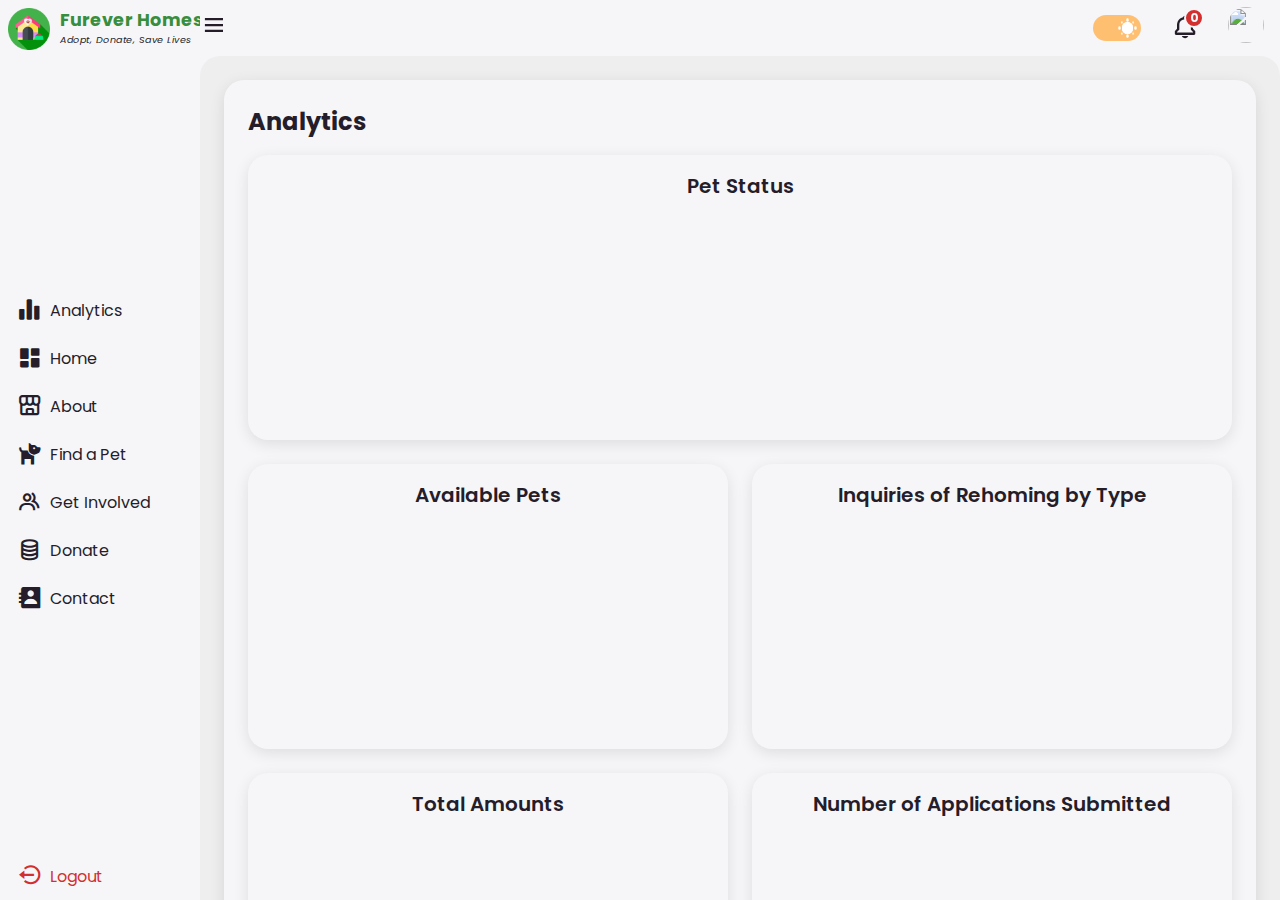
==== admin.html @ 0d68fd31 "more faqs enhncment" ====
<!DOCTYPE html>
<html lang="en">
    <head>
        <meta charset="UTF-8">
        <meta name="viewport" content="width=device-width, initial-scale=1.0">
        <link href='https://unpkg.com/boxicons@2.1.4/css/boxicons.min.css' rel='stylesheet'>
        <link rel="stylesheet" href="assets/css/styles.css">
        <link rel="icon" type="image/x-icon" href="assets/images/animal-shelter.png">
        <script src="https://cdn.jsdelivr.net/npm/chart.js"></script>
        <title>FurHomes - Admin</title>
    </head>
    <body class="light">
        <div class="sidebar">
            <ul class="side-menu">
                <a href="#" class="logo">
                    <div class="logo-image">
                        <img src="assets/images/animal-shelter.png" alt="Furever Homes Logo">
                    </div>
                    <div class="text-logo">
                        <h1>Furever Homes</h1>
                        <p>Adopt, Donate, Save Lives</p>
                    </div>
                </a>
            </ul>
            <ul class="side-menu">
                <li class="active">
                    <a href="#analytics-section">
                        <i class='bx bxs-bar-chart-alt-2'></i>Analytics </a>
                </li>
                <li>
                    <a href="#home-section">
                        <i class='bx bxs-dashboard'></i>Home </a>
                </li>
                <li>
                    <a href="#about-section">
                        <i class='bx bx-store-alt'></i>About </a>
                </li>
                <li>
                    <a href="#adopt-section">
                        <i class='bx bxs-dog'></i>Find a Pet </a>
                </li>
                <li>
                    <a href="#rehome-section">
                        <i class='bx bx-group'></i>Get Involved </a>
                </li>
                <li>
                    <a href="#donate-section">
                        <i class='bx bx-coin-stack'></i>Donate </a>
                </li>
                <li>
                    <a href="#contact-section">
                        <i class='bx bxs-contact'></i>Contact </a>
                </li>
            </ul>
            <ul class="side-menu">
                <li>
                    <a href="php/login.php?logout=true" class="logout">
                        <i class='bx bx-log-out-circle'></i> Logout </a>
                </li>
            </ul>
        </div>
        <div class="content">
            <nav>
                <div>
                    <i class='bx bx-menu'></i>
                </div>
                <div class="nav-r">
                    <div onclick="tdnn()" class="tdnn day">
                        <div class="moon sun"></div>
                    </div>
                    <a href="#" class="notif" id="notif-icon">
                        <i class='bx bx-bell'></i>
                        <span class="count">0</span>
                    </a>
                    <ul id="notif-dropdown" style="display: none;"></ul>
                    <a href="#" class="profile">
                        <img src="assets/images/cat.jpg">
                    </a>
                </div>
            </nav>
            <main>
                <section class="analytics-section" id="analytics-section">
                    <h2 class="section-title">Analytics</h2>
                    <div class="analytics-grid">
                        <div class="analytics-card main-chart">
                            <div class="analytics-box">
                                <h3 class="analytics-title">Pet Status</h3>
                                <canvas id="mainPetsChart"></canvas>
                            </div>
                        </div>
                        <div class="analytics-card">
                            <div class="analytics-box">
                                <h3 class="analytics-title">Available Pets</h3>
                                <canvas id="adoptedPetsChart"></canvas>
                            </div>
                        </div>
                        <div class="analytics-card">
                            <div class="analytics-box">
                                <h3 class="analytics-title">Inquiries of Rehoming by Type</h3>
                                <canvas id="rehomeInquiriesChart"></canvas>
                            </div>
                        </div>
                        <div class="analytics-card">
                            <div class="analytics-box">
                                <h3 class="analytics-title">Total Amounts</h3>
                                <canvas id="donationsChart"></canvas>
                            </div>
                        </div>
                        <div class="analytics-card">
                            <div class="analytics-box">
                                <h3 class="analytics-title">Number of Applications Submitted</h3>
                                <canvas id="donorsSponsorsFostersChart"></canvas>
                            </div>
                        </div>
                    </div>
                </section>
                <section class="home-section" id="home-section">
                    <div class="image-container">
                        <h1>Help care for the animals</h1>
                        <div class="objective">
                            <ul class="obj-section">
                                <li>
                                    <a href="#" class="popover-trigger" data-form="donorsTable">Donate</a>
                                </li>
                                <li>
                                    <a href="#" class="popover-trigger" data-form="sponsorsTable">Sponsor</a>
                                </li>
                                <li>
                                    <a href="#" class="popover-trigger" data-form="fostersTable">Foster</a>
                                </li>
                            </ul>
                        </div>
                        <img src="assets/images/home.png" alt="cat and dogs in photo">
                    </div>
                </section>
                <section class="about-section" id="about-section">
                    <h2 class="section-title">About Us</h2>
                    <p class="about-text">
                        <strong>FurHomes</strong> was founded in 2024 by a passionate group of animal advocates determined to improve the lives of stray and abandoned animals in the Philippines. We are a non-profit, non-government organization that operates independently, relying entirely on the generosity of private donations to fund our operations.
                    </p>
                    <div class="about-content">
                        <div class="about-box">
                            <h3>Vision</h3>
                            <p> Our vision is to create a compassionate society in the Philippines where every cat and dog has a loving and permanent home. </p>
                            <br>
                            <h3>Mission</h3>
                            <p> Our mission is to enhance animal welfare through public education, raising awareness, providing affordable veterinary care and sterilization services, and rehabilitating and rehoming cats and dogs in need. </p>
                        </div>
                        <div class="about-box">
                            <h3>Goals</h3>
                            <ul>
                                <li>Promote Trap/Neuter/Return (TNR) programs in communities, local areas, and commercial spaces.</li>
                                <li>Find loving, responsible homes through our adoption program.</li>
                                <li>Raise awareness about animal welfare and the importance of addressing the stray animal population.</li>
                                <li>Advocate for no-kill shelters and pounds to ensure the safe treatment of all animals.</li>
                            </ul>
                        </div>
                    </div>
                    <button class="view-more-btn" onclick="showModal()">View More <span class="bx bx-chevron-right"></span>
                    </button>
                </section>
                <div class="modal-overlay" id="modal-overlay"></div>
                <div class="modal" id="modal">
                    <div class="modal-content">
                        <h2>About Us</h2>
                        <p>
                            <strong>FurHomes</strong> is committed to improving the lives of stray animals across the Philippines. Our volunteer-run organization operates solely on donations, and we are dedicated to providing shelter, medical care, and education on responsible pet ownership.
                        </p>
                        <p> We are passionate about spaying and neutering to prevent the overpopulation of animals, and we are committed to raising awareness about the importance of adopting over purchasing pets. </p>
                        <p> In addition to our adoption programs, we are expanding our services to offer mobile spay/neuter clinics in remote communities to ensure that every pet has access to basic health care. </p>
                        <div class="about-box">
                            <h3>Vision</h3>
                            <p> Our vision is to create a compassionate society in the Philippines where every cat and dog has a loving and permanent home. </p>
                        </div>
                        <div class="about-box">
                            <h3>Mission</h3>
                            <p> Our mission is to enhance animal welfare through public education, raising awareness, providing affordable veterinary care and sterilization services, and rehabilitating and rehoming cats and dogs in need. </p>
                        </div>
                        <div class="about-box">
                            <h3>Goals</h3>
                            <ul>
                                <li>Promote Trap/Neuter/Return (TNR) programs in communities, local areas, and commercial spaces.</li>
                                <li>Find loving, responsible homes through our adoption program.</li>
                                <li>Raise awareness about animal welfare and the importance of addressing the stray animal population.</li>
                                <li>Advocate for no-kill shelters and pounds to ensure the safe treatment of all animals.</li>
                            </ul>
                        </div>
                        <button class="close1-btn" onclick="closesModal()">Close</button>
                        <button class="close2-btn" onclick="closesModal()">&times;</button>
                    </div>
                </div>
                <div id="pet-overlay" onclick="closeModal()"></div>
                <section class="adopt-section" id="adopt-section">
                    <h2 class="section-title">Find your Fur-ever Friend Here</h2>
                    <p class="adopt-text" >These are some of the pets currently in our care. They are all looking for their forever homes. One of them (or two) might be the perfect addition to your family.
ALL the pets are rescued, neutered, dewormed, and vaccinated.</p>
                    <div class="tab-buttons">
                        <button class="tab-button adoptable active" onclick="switchTab('adoptable')">Adoptable</button>
                        <button class="tab-button fosterable" onclick="switchTab('fosterable')">Fosterable</button>
                    </div>
                    <div class="carousel-container" id="cats-carousel">
                        <button class="carousel-control prev" data-carousel="cats">&lt;</button>
                        <ul class="adopt-animal carousel-track" id="cats-track">
                            <li class="animal-card">
                                <div class="card-image">
                                    <img src="assets/images/cat.jpg" alt="Cat" />
                                </div>
                                <div class="card-content">
                                    <h3 class="animal-name">Whiskers</h3>
                                    <p class="animal-breed">Breed: Persian</p>
                                    <p class="animal-age">Age: 2 years</p>
                                    <p class="animal-description">Whiskers is a friendly and playful cat looking for a loving home!</p>
                                    <button class="adopt-button">Adopt Me!</button>
                                </div>
                            </li>
                            <li class="animal-card add-new-card">
                                <button class="add-button" onclick="openModal('cat')">+</button>
                            </li>
                        </ul>
                        <button class="carousel-control next" data-carousel="cats">&gt;</button>
                    </div>
                    <div class="carousel-container" id="dogs-carousel">
                        <button class="carousel-control prev" data-carousel="dogs">&lt;</button>
                        <ul class="adopt-animal carousel-track" id="dogs-track">
                            <li class="animal-card">
                                <div class="card-image">
                                    <img src="assets/images/dog.png" alt="Dog" />
                                </div>
                                <div class="card-content">
                                    <h3 class="animal-name">Buddy</h3>
                                    <p class="animal-breed">Breed: Labrador</p>
                                    <p class="animal-age">Age: 3 years</p>
                                    <p class="animal-description">Buddy is a loyal and energetic dog who loves to play fetch!</p>
                                    <button class="adopt-button">Adopt Me!</button>
                                </div>
                            </li>
                            <li class="animal-card add-new-card">
                                <button class="add-button" onclick="openModal('dog')">+</button>
                            </li>
                        </ul>
                        <button class="carousel-control next" data-carousel="dogs">&gt;</button>
                    </div>
                    <div id="add-pet-modal" class="popover-card">
                        <form id="addPetForm" method="POST" enctype="multipart/form-data" action="php/add_pet.php">
                            <label for="petCategory">Pet Category:</label>
                            <select name="petCategory" id="petCategory" required disabled>
                                <option value="adoptable">Adoptable</option>
                                <option value="fosterable">Fosterable</option>
                            </select>
                            <input type="hidden" name="petCategory" id="petCategoryHidden">
                            <label for="petType">Pet Type:</label>
                            <input type="text" name="petType" id="petType" required readonly>
                            <label for="petName">Pet Name:</label>
                            <input type="text" name="petName" id="petName" required>
                            <label for="petBreed">Pet Breed:</label>
                            <input type="text" name="petBreed" id="petBreed" required>
                            <label for="petAge">Pet Age:</label>
                            <input type="text" name="petAge" id="petAge" required>
                            <label for="petDescription">Pet Description:</label>
                            <textarea name="petDescription" id="petDescription" required></textarea>
                            <label for="petImage">Upload Pet Image:</label>
                            <input type="file" name="petImage" id="petImage" required>
                            <label for="petImagePreview" id="imagePreviewLabel" style="display: none;">Image Preview:</label>
                            <img id="petImagePreview" src="" alt="Image Preview" style="display: none;">
                            <div class="button-group">
                                <button type="submit">Submit</button>
                                <button type="button" class="close-btn" onclick="closeModal()">Cancel</button>
                            </div>
                        </form>
                        <button class="close-btn-form" onclick="closeModal()">×</button>
                    </div>
                </section>
                <div class="popover-card" id="adoptForm" style="width: 80%;">
                    <h3>Adopt Me</h3>
                    <div class="adopt-form-container">
                        <form id="adoptFormContent" action="php/adoptform.php" method="post">
                            <input type="hidden" id="adoptionPetId" name="adoption_pet_id" value="">
                            <label for="adoptType">Choose Adoption Type:</label>
                            <select id="adoptType" name="adoptType" required>
                                <option value="">Select</option>
                                <option value="walk-in">Walk-in</option>
                                <option value="online">Online</option>
                            </select>
                            <label for="adopterName">Name:</label>
                            <input type="text" id="adopterName" name="adopterName" required>
                            <label for="adopterEmail">Email:</label>
                            <input type="email" id="adopterEmail" name="adopterEmail" required>
                            <label for="adopterPhone">Contact:</label>
                            <input type="text" id="adopterPhone" name="adopterPhone" required>
                            <label for="adoptReason">Why do you want to adopt?</label>
                            <textarea id="adoptReason" name="adoptReason" required></textarea>
                            <div class="button-group">
                                <button type="submit">Submit</button>
                                <button type="button" class="close-btn" onclick="closeAdoptForm()">Close</button>
                            </div>
                        </form>
                        <div id="adoptPetProfile">
                            <div class="profile-image">
                                <img id="adoptProfileImage" src="" alt="Pet Image" />
                            </div>
                            <div class="profile-info">
                                <p>
                                    <strong>Category:</strong>
                                    <span id="adoptProfileCategory"></span>
                                </p>
                                <p>
                                    <strong>Type:</strong>
                                    <span id="adoptProfileType"></span>
                                </p>
                                <p>
                                    <strong>Name:</strong>
                                    <span id="adoptProfileName"></span>
                                </p>
                                <p>
                                    <strong>Breed:</strong>
                                    <span id="adoptProfileBreed"></span>
                                </p>
                                <p>
                                    <strong>Age:</strong>
                                    <span id="adoptProfileAge"></span>
                                </p>
                                <p>
                                    <strong>Description:</strong>
                                    <span id="adoptProfileDescription"></span>
                                </p>
                            </div>
                        </div>
                    </div>
                    <button class="close-btn-form" onclick="closeAdoptForm()">&times;</button>
                </div>
                <div class="popover-card" id="fosterpetForm" style="width: 80%;">
                    <h3>Foster Me</h3>
                    <div class="adopt-form-container">
                        <form id="fosterpetFormContent" action="php/fosterpetform.php" method="post">
                            <input type="hidden" id="fostererPetId" name="foster_pet_id" value="">
                            <label for="fosterType">Choose Foster Type:</label>
                            <select id="fosterType" name="fosterType" required>
                                <option value="">Select</option>
                                <option value="walk-in">Walk-in</option>
                                <option value="online">Online</option>
                            </select>
                            <label for="fosterName">Name:</label>
                            <input type="text" id="fosterName" name="fosterName" required>
                            <label for="fosterEmail">Email:</label>
                            <input type="email" id="fosterEmail" name="fosterEmail" required>
                            <label for="fosterPhone">Contact:</label>
                            <input type="text" id="fosterPhone" name="fosterPhone" required>
                            <label for="fosterReason">Why do you want to foster?</label>
                            <textarea id="fosterReason" name="fosterReason" required></textarea>
                            <div class="button-group">
                                <button type="submit">Submit</button>
                                <button type="button" class="close-btn" onclick="closeFosterForm()">Close</button>
                            </div>
                        </form>
                        <div id="fosterPetProfile">
                            <div class="profile-image">
                                <img id="fosterProfileImage" src="" alt="Pet Image" />
                            </div>
                            <div class="profile-info">
                                <p>
                                    <strong>Category:</strong>
                                    <span id="fosterProfileCategory"></span>
                                </p>
                                <p>
                                    <strong>Type:</strong>
                                    <span id="fosterProfileType"></span>
                                </p>
                                <p>
                                    <strong>Name:</strong>
                                    <span id="fosterProfileName"></span>
                                </p>
                                <p>
                                    <strong>Breed:</strong>
                                    <span id="fosterProfileBreed"></span>
                                </p>
                                <p>
                                    <strong>Age:</strong>
                                    <span id="fosterProfileAge"></span>
                                </p>
                                <p>
                                    <strong>Description:</strong>
                                    <span id="fosterProfileDescription"></span>
                                </p>
                            </div>
                        </div>
                    </div>
                    <button class="close-btn-form" onclick="closeFosterForm()">&times;</button>
                </div>
                <div class="bottom-data">
                    <div class="rehome">
                        <section class="rehome-background" id="rehome-section">
                            <div class="rehome-section">
                                <h2>Rehome a Pet</h2>
                                <p>Manage inquiries about pets in need of a furever home</p>
                                <button id="rehomeButton" class="popover-trigger" data-form="rehomePopover">View Inquiries</button>
                            </div>
                        </section>
                    </div>
                    <div class="popover-card" id="rehomePopover" style="display: none;">
                        <h3>Inquiries</h3>
                        <table>
                            <thead>
                                <tr>
                                    <th>Pet Name</th>
                                    <th>Pet Type</th>
                                    <th>Email</th>
                                    <th>Urgent</th>
                                    <th>Responded</th>
                                    <th>Action</th>
                                </tr>
                            </thead>
                            <tbody id="rehomeInquiriesTableBody"></tbody>
                        </table>
                        <div class="button-group">
                            <button class="close-btn-all">Close</button>
                            <button class="close-btn-form">&times;</button>
                        </div>
                    </div>
                    <div class="popover-card" id="rehomepopover">
                        <h3>Rehome Your Pet</h3>
                        <form id="rehomeForm" method="POST" enctype="multipart/form-data">
                            <label for="petName">Pet's Name:</label>
                            <input type="text" id="petName" name="petName" required>
                            <label for="petAge">Pet's Age:</label>
                            <input type="number" id="petAge" name="petAge" required>
                            <label for="petType">Pet Type (Dog, Cat, etc.):</label>
                            <input type="text" id="petType" name="petType" required>
                            <label for="reasonForRehoming">Reason for Rehoming:</label>
                            <textarea id="reasonForRehoming" name="reasonForRehoming" rows="4" required></textarea>
                            <label for="petBehavior">Pet's Behavior (Friendly, Shy, Aggressive, etc.):</label>
                            <textarea id="petBehavior" name="petBehavior" rows="4" required></textarea>
                            <label for="petHealth">Pet's Health (Vaccinations, Neutered, etc.):</label>
                            <textarea id="petHealth" name="petHealth" rows="4" required></textarea>
                            <label for="petPhoto">Upload a Photo of the Pet:</label>
                            <input type="file" id="petPhoto" name="petPhoto" accept="image/*">
                            <label for="location">Location (Where is the pet located?):</label>
                            <input type="text" id="location" name="location" required>
                            <label for="contactEmail">Your Contact Email:</label>
                            <input type="email" id="contactEmail" name="contactEmail" required>
                            <label>
                                <input type="checkbox" id="isUrgent" name="isUrgent"> Is this an urgent rehoming? </label>
                            <div class="button-group">
                                <button type="submit">Submit</button>
                                <button type="button" class="close-btn-rehome">Close</button>
                            </div>
                        </form>
                        <button type="button" class="close-btn-form">&times;</button>
                    </div>
                    <div class="donate">
                        <section class="donate-section" id="donate-section">
                            <div class="donate-box">
                                <div>
                                    <img src="assets/images/paypal.png" alt="PayPal QR Code" class="donate-image">
                                </div>
                                <h3 class="donate-text">Donate via PayPal</h3>
                                <p class="donate-text">Use the QR code or send donations to our PayPal email: <strong>donate@FurHomes.org</strong>
                                </p>
                                <a href="https://www.paypal.com/donate/example" target="_blank" class="donate-button">Donate on PayPal</a>
                            </div>
                        </section>
                    </div>
                </div>
                <section class="contact-section" id="contact-section">
                    <h2 class="contact-text1">Contact Us</h2>
                    <h3 class="contact-text2">We love hearing from fellow animal lovers and animal welfare supporters. <br> Please see the appropriate contact channels for your concerns. </h3>
                    <li class="contact-card">
                        <div class="contact-group">
                            <div class="contact-info">
                                <h4>Contact Information:</h4>
                                <ul>
                                    <li>Email: <a href="mailto:contact@fureverhomes.com">contact@fureverhomes.com</a>
                                    </li>
                                    <li>Phone: <a href="tel:+63499223344">+63 499 223 344</a>
                                    </li>
                                    <li>Address: 123 Rescue St., Batangas City, Philippines</li>
                                </ul>
                            </div>
                            <div class="animal-cruelty-info">
                                <h4>In Case of Animal Cruelty Incidents</h4>
                                <p>The Philippines’ Animal Welfare Act of 1998 protects animals from cruelty and abuse. In case you witness an act of animal cruelty,take photos or videos as evidence then immediately proceed to a police precinct near you to report the incident. Bring a police officer with you to the scene of the animal cruelty; they should be bound by the law to intervene. </p>
                                <p>We encourage you to take a proactive role in guarding the rights of the animals in our country. Please do not hesitate to contact us and we will be happy to guide you. </p>
                            </div>
                        </div>
                        <div class="contact-group">
                            <div class="faqs">
                                <section class="faq-section" id="faq-section">
                                    <h2 class="faq-title">Frequently Asked Questions</h2>
                                    <div class="faq-container">
                                        <div class="faq-item">
                                            <div class="faq-question">
                                                <h3>How can I adopt a pet?</h3>
                                                <i class="bx bx-chevron-down"></i>
                                            </div>
                                            <div class="faq-answer">
                                                <p>You can browse the list of pets available for adoption on our website, select the pet you're interested in, and submit an adoption application form. Our team will review your application and get back to you promptly.</p>
                                            </div>
                                        </div>
                                        <div class="faq-item">
                                            <div class="faq-question">
                                                <h3>What is the adoption process like?</h3>
                                                <i class="bx bx-chevron-down"></i>
                                            </div>
                                            <div class="faq-answer">
                                                <p>The adoption process includes submitting an application, an interview with our team, and a home visit to ensure your home is suitable for the pet. Once approved, you can bring your new furry friend home!</p>
                                            </div>
                                        </div>
                                        <div class="faq-item">
                                            <div class="faq-question">
                                                <h3>Can I donate to help the shelter?</h3>
                                                <i class="bx bx-chevron-down"></i>
                                            </div>
                                            <div class="faq-answer">
                                                <p>Yes! You can donate through our secure donation form on the website. All contributions go directly to providing food, medical care, and shelter for our rescued animals.</p>
                                            </div>
                                        </div>
                                    </div>
                                </section>
                            </div>
                        </div>
                    </li>
                </section>
            </main>
        </div>
        <div class="popover-card" id="donateForm">
            <h3>Donate</h3>
            <form id="donateFormContent" action="php/donateform.php" method="post">
                <label for="donorName">Name:</label>
                <input type="text" id="donorName" name="donorName" required>
                <label for="donationAmount">Amount:</label>
                <input type="number" id="donationAmount" name="donationAmount" required>
                <label for="location">Location:</label>
                <input type="text" id="location" name="location" required>
                <label for="paymentMethod">Payment Method:</label>
                <select id="paymentMethod" name="paymentMethod" onchange="updateQRCode()" required>
                    <option value="">Select</option>
                    <option value="gcash">GCash</option>
                    <option value="paymaya">PayMaya</option>
                </select>
                <div id="qrCodeDisplay" style="text-align: center; margin-top: 10px; display: none;">
                    <img id="qrCodeImage" src="" alt="QR Code" style="max-width: 150px;">
                </div>
                <label for="referenceCode">Reference Code:</label>
                <input type="text" id="referenceCode" name="referenceCode" required>
                <label>
                    <input type="checkbox" id="isAnonymous" name="isAnonymous"> Do you want to donate Anonymously? </label>
                <div class="button-group">
                    <button type="submit">Submit</button>
                    <button type="button" id="viewDonorsButton">View Donors</button>
                    <button class="close-btn">Close</button>
                </div>
            </form>
            <button class="close-btn-form">&times;</button>
        </div>
        <div class="popover-card" id="donorsTable" style="display: none;">
            <h3>Donors</h3>
            <label for="donorsFilter">View Donors:</label>
            <select id="donorsFilter" onchange="changeDonorsView()">
                <option value="recent">Recent Donors</option>
                <option value="top">Top Donors</option>
            </select>
            <table>
                <thead>
                    <tr>
                        <th>Name</th>
                        <th>Amount</th>
                        <th>Location</th>
                        <th>Actions</th>
                    </tr>
                </thead>
                <tbody id="donorsList"></tbody>
            </table>
            <div class="button-group">
                <button type="button" id="donateAgainButton" style="display: none;">Donate Again</button>
                <button class="close-btn-all">Close</button>
                <button class="close-btn-form">&times;</button>
                <button id="prevPageButton" onclick="changePage(-1)" style="display: none;">Previous</button>
                <button id="nextPageButton" onclick="changePage(1)">Next</button>
            </div>
        </div>
        <div class="popover-card" id="sponsorForm">
            <h3>Sponsor a Pet</h3>
            <form id="sponsorFormContent" action="php/sponsorform.php" method="post">
                <label for="sponsorName">Name:</label>
                <input type="text" id="sponsorName" name="sponsorName" required>
                <label for="sponsorshipAmount">Amount:</label>
                <input type="number" id="sponsorshipAmount" name="sponsorshipAmount" required>
                <label for="sponsorLocation">Location:</label>
                <input type="text" id="sponsorLocation" name="sponsorLocation" required>
                <label for="sponsorPaymentMethod">Payment Method:</label>
                <select id="sponsorPaymentMethod" name="sponsorPaymentMethod" onchange="updateQRCodeForSponsors()" required>
                    <option value="">Select</option>
                    <option value="gcash">GCash</option>
                    <option value="paymaya">PayMaya</option>
                </select>
                <div id="sponsorQRCodeDisplay" style="text-align: center; margin-top: 10px; display: none;">
                    <img id="sponsorQRCodeImage" src="" alt="QR Code" style="max-width: 150px;">
                </div>
                <label for="referenceCode">Reference Code:</label>
                <input type="text" id="sponsorReferenceCode" name="sponsorReferenceCode" required>
                <label for="petId">Select Pet to Sponsor:</label>
                <select id="petId" name="petId" required>
                    <option value="" disabled selected>Select A Pet</option>
                </select>
                <label>
                    <input type="checkbox" id="isAnonymousSponsor" name="isAnonymousSponsor"> Do you want to remain anonymous? </label>
                <div class="button-group">
                    <button type="submit">Submit</button>
                    <button type="button" id="viewSponsorsButton">View Sponsors</button>
                    <button type="button" class="close-btn-spon">Close</button>
                </div>
            </form>
            <button class="close-btn-form">&times;</button>
        </div>
        <div class="popover-card" id="sponsorsTable" style="display: none;">
            <h3>Sponsors</h3>
            <label for="sponsorsFilter">View Sponsors:</label>
            <select id="sponsorsFilter" onchange="changeSponsorsView()">
                <option value="recent">Recent Sponsors</option>
                <option value="top">Top Sponsors</option>
            </select>
            <table>
                <thead>
                    <tr>
                        <th>Name</th>
                        <th>Amount</th>
                        <th>Pet Name</th>
                        <th>Actions</th>
                    </tr>
                </thead>
                <tbody id="sponsorsList"></tbody>
            </table>
            <div class="button-group">
                <button type="button" id="sponsorAgainButton" style="display: none;">Sponsor Again</button>
                <button class="close-btn-all">Close</button>
                <button class="close-btn-form">&times;</button>
                <button id="previousPageButton" onclick="changeSponsorsPage(-1)" style="display: none;">Previous</button>
                <button id="nexttPageButton" onclick="changeSponsorsPage(1)">Next</button>
            </div>
        </div>
        <div class="popover-card" id="fosterForm">
            <h3>Foster a Pet</h3>
            <form id="fosterFormContent" action="php/fosterform.php" method="post">
                <label for="fosterName">Name:</label>
                <input type="text" id="fosterName" name="fosterName" required>
                <label for="fosterLocation">Location:</label>
                <input type="text" id="fosterLocation" name="fosterLocation" required>
                <label for="fosterContact">Contact Number:</label>
                <input type="text" id="fosterContact" name="fosterContact" required>
                <label for="fosterEmail">Email Address:</label>
                <input type="email" id="fosterEmail" name="fosterEmail" required>
                <label for="duration">Fostering Duration (in weeks):</label>
                <input type="number" id="duration" name="duration" min="1" required>
                <label for="experience">Do you have experience fostering pets?</label>
                <select id="experience" name="experience" required>
                    <option value="" disabled selected>Select</option>
                    <option value="yes">Yes</option>
                    <option value="no">No</option>
                </select>
                <label for="homeType">What type of home do you have?</label>
                <select id="homeType" name="homeType" required>
                    <option value="" disabled selected>Select</option>
                    <option value="apartment">Apartment</option>
                    <option value="house_with_yard">House with a yard</option>
                    <option value="other">Other</option>
                </select>
                <label for="existingPets">Do you have existing pets? (If yes, specify):</label>
                <input type="text" id="existingPets" name="existingPets">
                <select id="fosterPetId" name="petId">
                    <option value="">Select Pet</option>
                </select>
                <label>
                    <input type="checkbox" id="isAnonymousFoster" name="isAnonymousFoster"> Do you want to remain anonymous? </label>
                <div class="button-group">
                    <button type="submit">Submit</button>
                    <button type="button" id="viewFostersButton">View Fosters</button>
                    <button type="button" class="close-btn-foster">Close</button>
                </div>
            </form>
            <button class="close-btn-form">&times;</button>
        </div>
        <div class="popover-card" id="fostersTable" style="display: none;">
            <h3>Fosters</h3>
            <label for="fostersFilter">View Fosters:</label>
            <select id="fostersFilter" onchange="changeFostersView()">
                <option value="recent">Recent Fosters</option>
                <option value="longest">Longest Fosters</option>
            </select>
            <table>
                <thead>
                    <tr>
                        <th>Name</th>
                        <th>Duration</th>
                        <th>Pet Name</th>
                        <th>Actions</th>
                    </tr>
                </thead>
                <tbody id="fostersList"></tbody>
            </table>
            <div class="button-group">
                <button type="button" id="fosterAgainButton" style="display: none;">Foster Again</button>
                <button class="close-btn-all">Close</button>
                <button class="close-btn-form">&times;</button>
                <button id="previousFosterPageButton" onclick="changeFostersPage(-1)" style="display: none;">Previous</button>
                <button id="nextFosterPageButton" onclick="changeFostersPage(1)">Next</button>
            </div>
        </div>
        <div class="overlay" id="overlay"></div>
        <script src="assets/js/main.js"></script>
    </body>
</html>
---- assets/css/styles.css ----
@import url('https://fonts.googleapis.com/css2?family=Poppins:wght@300;400;500;600;700;800&display=swap');

:root {
	--light: #f6f6f9;
	--primary: #388E3C;
	--light-primary: #CFE8FF;
	--grey: #eee;
	--dark-grey: #AAAAAA;
	--dark: #363949;
	--danger: #D32F2F;
	--light-danger: #FECDD3;
	--warning: #FBC02D;
	--light-warning: #FFF2C6;
	--success: #388E3C;
	--light-success: #BBF7D0;
	--darkbg: #251d29;
	--darkt: #ffd1f7;
	--lightbg: #fff;
	--lightt: #d43370;
	--toggleHeight: 16em;
	--toggleWidth: 30em;
	--toggleBtnRadius: 10em;
	--bgColor--night: #423966;
	--mooncolor: #d9fbff;
	--bgColor--day: #9ee3fb;
}

body {
	transition: all 0.2s ease-in-out;
	background: var(--darkbg);
	color: var(--darkt);
}

.light {
	background: var(--grey);
	color: var(--light);
}

.tdnn {
	cursor: pointer;
	font-size: 10%;
	position: relative;
	height: var(--toggleHeight);
	width: var(--toggleWidth);
	border-radius: var(--toggleHeight);
	transition: all 500ms ease-in-out;
	background: var(--bgColor--night);
}

.day {
	background: #ffbf71;
}

.moon {
	position: absolute;
	display: block;
	border-radius: 50%;
	transition: all 400ms ease-in-out;
	top: 3em;
	left: 3em;
	transform: rotate(-75deg);
	width: var(--toggleBtnRadius);
	height: var(--toggleBtnRadius);
	background: var(--bgColor--night);
	box-shadow: 3em 2.5em 0 0em var(--mooncolor) inset,
		rgba(255, 255, 255, 0.1) 0em -7em 0 -4.5em,
		rgba(255, 255, 255, 0.1) 3em 7em 0 -4.5em,
		rgba(255, 255, 255, 0.1) 2em 13em 0 -4em,
		rgba(255, 255, 255, 0.1) 6em 2em 0 -4.1em,
		rgba(255, 255, 255, 0.1) 8em 8em 0 -4.5em,
		rgba(255, 255, 255, 0.1) 6em 13em 0 -4.5em,
		rgba(255, 255, 255, 0.1) -4em 7em 0 -4.5em,
		rgba(255, 255, 255, 0.1) -1em 10em 0 -4.5em;
}

.sun {
	top: 4.5em;
	left: 18em;
	transform: rotate(0deg);
	width: 7em;
	height: 7em;
	background: #fff;
	box-shadow: 3em 3em 0 5em #fff inset, 0 -5em 0 -2.7em #fff,
		3.5em -3.5em 0 -3em #fff, 5em 0 0 -2.7em #fff, 3.5em 3.5em 0 -3em #fff,
		0 5em 0 -2.7em #fff, -3.5em 3.5em 0 -3em #fff, -5em 0 0 -2.7em #fff,
		-3.5em -3.5em 0 -3em #fff;
}

* {
	margin: 0;
	padding: 0;
	box-sizing: border-box;
	font-family: 'Poppins', sans-serif;
}

.bx {
	font-size: 1.7rem;
}

a {
	text-decoration: none;
}

li {
	list-style: none;
}

html {
	overflow-x: hidden;
	scroll-behavior: smooth;
}

body.dark {
	--light: #181a1e;
	--grey: #25252c;
	--darkbg: #fbfbfb
}

body {
	background: var(--grey);
	overflow-x: hidden;
	scrollbar-color: var(--darkbg) var(--light);
}

.sidebar {
	position: fixed;
	top: 0;
	left: 0;
	background: var(--light);
	width: 200px;
	height: 100%;
	z-index: 20;
	overflow-x: hidden;
	-ms-overflow-style: none;
	transition: all 0.3s ease;
	display: flex;
	align-items: center;
	flex-direction: column;
	justify-content: space-between;
}

.sidebar.close {
	width: 60px;
}

.sidebar img {
	height: 80%;
	width: inherit;
	padding-left: 8px;
	padding-top: 4px;
}

.sidebar .logo {
	display: flex;
	color: var(--primary);
	z-index: 5;
	overflow-x: hidden;
	white-space: nowrap;
	padding-top: 4px;
}

.sidebar .side-menu li a {
	width: 100%;
	height: 100%;
	background: var(--light);
	display: flex;
	align-items: center;
	border-radius: 48px;
	font-size: 16px;
	color: var(--darkbg);
	white-space: nowrap;
	overflow-x: hidden;
	transition: all 0.3s ease;
}

.sidebar .side-menu {
	width: 100%;
}

.sidebar .side-menu li {
	height: 48px;
	background: transparent;
	margin-left: 6px;
	border-radius: 48px 0 0 48px;
	padding: 4px;
}

.sidebar .side-menu li.active {
	background: var(--grey);
	position: relative;
}

.sidebar .side-menu li.active::before {
	content: "";
	position: absolute;
	width: 40px;
	height: 40px;
	border-radius: 50%;
	top: -40px;
	right: 0;
	box-shadow: 20px 20px 0 var(--grey);
	z-index: -1;
}

.sidebar .side-menu li.active::after {
	content: "";
	position: absolute;
	width: 40px;
	height: 40px;
	border-radius: 50%;
	bottom: -40px;
	right: 0;
	box-shadow: 20px -20px 0 var(--grey);
	z-index: -1;
}

.sidebar .side-menu li a,
.sidebar .logo a {
	width: 100%;
	height: 100%;
	background: var(--light);
	display: flex;
	align-items: center;
	border-radius: 48px;
	font-size: 16px;
	color: var(--darkbg);
	white-space: nowrap;
	overflow-x: hidden;
	transition: all 0.3s ease;
}

.sidebar .side-menu li.active a {
	color: var(--success);
}

.sidebar.close .side-menu li a {
	width: calc(48px - (4px * 2));
	transition: all 0.3s ease;
}

.sidebar .side-menu li a .bx {
	min-width: calc(60px - ((4px + 6px) * 2));
	display: flex;
	font-size: 1.6rem;
	justify-content: center;
}

.sidebar .side-menu li a.logout {
	color: var(--danger);
}

.sidebar .logout-item {
	display: none;
}

.content {
	position: relative;
	width: calc(100% - 200px);
	left: 200px;
	transition: all 0.3s ease;
	-ms-overflow-style: none;
	overflow: auto;
}

.sidebar.close~.content {
	width: calc(100% - 60px);
	left: 60px;
}

.content nav {
	height: 56px;
	background: var(--light);
	padding: 0 16px 0 0;
	display: flex;
	align-items: center;
	grid-gap: 24px;
	position: sticky;
	top: 0;
	left: 0;
	z-index: 10;
	justify-content: space-between;
}

.content nav .nav-r {
	display: flex;
	justify-content: space-between;
	align-items: center;
	grid-gap: 30px;
}

.content nav::before {
	content: "";
	position: absolute;
	width: 40px;
	height: 40px;
	bottom: -40px;
	left: 0;
	border-radius: 50%;
	box-shadow: -20px -20px 0 var(--light);
}

.content nav::after {
	content: "";
	position: absolute;
	width: 40px;
	height: 40px;
	bottom: -40px;
	right: 0;
	rotate: 90deg;
	z-index: -1;
	border-radius: 50%;
	box-shadow: -20px -20px 0 var(--light);
}

.content nav a {
	color: var(--darkbg);
}

.logo-image img {
	width: 50px;
	height: auto;
	margin-right: 10px;
}

.text-logo {
	color: #333;
	padding-top: 3px;
}

.text-logo h1 {
	font-size: 1.1em;
	color: var(--primary);
	margin: 0;
}

.text-logo p {
	font-size: .6em;
	color: var(--darkbg);
	font-style: italic;
	letter-spacing: 0.5px;
}

.content nav .bx.bx-menu {
	cursor: pointer;
	color: var(--darkbg);
}

.content nav .notif {
	font-size: 20px;
	position: relative;
	cursor: pointer;
	display: flex;
	align-items: center;
}

.content nav .notif .count {
	position: absolute;
	top: -6px;
	right: -6px;
	width: 20px;
	height: 20px;
	background: var(--danger);
	border-radius: 50%;
	color: var(--light);
	border: 2px solid var(--light);
	font-weight: 700;
	font-size: 12px;
	display: flex;
	align-items: center;
	justify-content: center;
}

.content nav #notif-dropdown {
	position: absolute;
	top: 63px;
	right: 1%;
	background-color: var(--light);
	border-radius: 10px;
	box-shadow: 0 4px 15px rgba(0, 0, 0, 0.1);
	padding: 15px;
	width: 500px;
	max-height: 550px;
	display: none;
	z-index: 999;
	animation: slideIn 0.5s ease-out;
	overflow: auto;
	scrollbar-width: none;
}

@keyframes slideIn {
	0% {
		opacity: 0;
		transform: translateX(20px);
	}

	100% {
		opacity: 1;
		transform: translateX(0);
	}
}

.content nav #notif-dropdown .notification {
	display: flex;
	justify-content: space-between;
	align-items: center;
	padding: 12px;
	border: 1px solid var(--lightbg);
	border-radius: 8px;
	margin-bottom: 10px;
	background-color: var(--light);
	transition: background-color 0.3s ease, transform 0.2s ease;
	box-shadow: 0 2px 5px rgba(0, 0, 0, 0.1);
}

.content nav #notif-dropdown .notification:hover {
	background-color: var(--primary-light);
	transform: scale(1.05);
}

.content nav #notif-dropdown .notification span {
	font-size: 14px;
	color: var(--darkbg);
	font-weight: 500;
	word-wrap: break-word;
}

.content nav #notif-dropdown .notification button {
	padding: 6px 12px;
	background-color: var(--light);
	color: var(--primary);
	border: 1px solid var(--primary);
	border-radius: 5px;
	cursor: pointer;
	font-size: 12px;
	transition: background-color 0.3s ease, color 0.3s ease;
}

.content nav #notif-dropdown .notification button:hover {
	background-color: var(--primary);
	color: var(--light);
}

.content nav #notif-dropdown .notification.read {
	background-color: #f0f0f0;
	color: #777;
}

.content nav .profile img {
	width: 36px;
	height: 36px;
	object-fit: cover;
	border-radius: 50%;
}

.content main {
	width: 100%;
	padding: 4px 24px 24px 24px;
	max-height: calc(100vh - 56px);
}

.home-section {
	position: relative;
	display: inline-block;
}

.home-section .image-container h1,
.home-section .image-container .objective {
	position: absolute;
	top: 40%;
	left: 50%;
	transform: translate(-50%, -50%);
	color: white;
	text-shadow: 2px 2px 4px rgba(0, 0, 0, 0.6);
	text-align: center;
	width: 100%;
	z-index: 1;
}

.home-section .image-container h1 {
	font-size: 3em;
	font-weight: 300;
}

.home-section .image-container .objective {
	top: 52%;
	width: 100%;
}

.home-section .image-container .objective .obj-section {
	display: flex;
	grid-gap: 40px;
	justify-content: center;
}

.home-section .image-container .objective .obj-section li {
	font-size: 24px;
	padding: 8px 24px;
	background: rgba(246, 246, 249, 0.5);
	display: flex;
	align-items: center;
	border-radius: 48px;
	white-space: nowrap;
	overflow-x: hidden;
	transition: all 0.3s ease;
}

.home-section .image-container .objective .obj-section li:hover {
	box-shadow: 0px 4px 15px rgba(59, 59, 59, 0.4);
	transform: translateY(-4px);
}

.home-section .image-container .objective .obj-section li a {
	color: white;
	font-weight: 500;
}

.home-section .image-container img {
	background: var(--light);
	filter: brightness(80%);
	margin-top: 20px;
	border-radius: 20px;
	width: 100%;
	object-fit: cover;
	aspect-ratio: 17 / 9;
}

.email-container {
	padding: 5px;
	font-size: 1em;
	border: 1px solid var(--lightbg);
	border-radius: 5px;
	outline: none;
	color: white;
	transition: border-color 0.3s ease;
	background-color: #388E3C;
	font-weight: normal;
}

.email-container .send-email-link {
	color: white !important;
	text-decoration: none !important;
}

.email-container .send-email-link:hover {
	text-decoration: underline;
}

.popover-card {
	display: none;
	position: fixed;
	top: 50%;
	left: 50%;
	transform: translate(-50%, -50%);
	background: var(--light);
	padding: 30px;
	width: 80%;
	max-width: 800px;
	box-shadow: 0 4px 10px rgba(0, 0, 0, 0.2);
	border-radius: 10px;
	z-index: 100;
	overflow-y: auto;
	max-height: 80vh;
	animation: fadeIn 0.4s ease-out;
	color: var(--darkbg);
	border: 1px solid rgba(0, 0, 0, 0.1);
	transition: transform 0.3s ease, box-shadow 0.3s ease;
	overflow: auto;
	scrollbar-width: none;
}

@keyframes fadeIn {
	0% {
		opacity: 0;
		transform: translate(-50%, -60%);
	}

	100% {
		opacity: 1;
		transform: translate(-50%, -50%);
	}
}

.popover-card h3 {
	margin-top: 0;
	color: var(--darkbg);
	font-size: 1.8em;
	font-weight: 600;
	text-align: center;
}

.popover-card form {
	display: flex;
	flex-direction: column;
	gap: 15px;
}

.popover-card input,
.popover-card button {
	padding: 10px;
	font-size: 1em;
	border-radius: 5px;
	outline: none;
	transition: border-color 0.3s ease;
}

.popover-card button {
	padding: 10px;
	font-size: 1em;
	border: 1px solid var(--lightbg);
	border-radius: 5px;
	outline: none;
	color: white;
	transition: border-color 0.3s ease;
	background-color: #388E3C;
}

.popover-card input:focus,
.popover-card button:hover {
	border-color: #2c6d2f;
}

.popover-card .close-btn {
	display: flex;
	padding: 10px;
	background-color: #388E3C;
	color: white;
	border: none;
	border-radius: 5px;
	cursor: pointer;
	font-size: 1em;
	transition: background-color 0.3s ease;
	justify-content: center;
	align-items: center;
}

.popover-card .close-btn:hover {
	background-color: #2c6d2f;
}

.popover-card .close-btn-form {
	position: fixed;
	top: 10px;
	right: 10px;
	background-color: transparent;
	color: #388E3C;
	border: none;
	font-size: 24px;
	font-weight: bold;
	cursor: pointer;
	z-index: 1001;
	transition: color 0.3s ease;
}

.popover-card .close-btn-spon {
	display: flex;
	padding: 10px;
	background-color: #388E3C;
	color: white;
	border: none;
	border-radius: 5px;
	cursor: pointer;
	font-size: 1em;
	transition: background-color 0.3s ease;
	justify-content: center;
	align-items: center;
}

.popover-card .close-btn-spon:hover {
	background-color: #2c6d2f;
}

.popover-card .close-btn-spon-form {
	position: fixed;
	top: 10px;
	right: 10px;
	background-color: transparent;
	color: #388E3C;
	border: none;
	font-size: 24px;
	font-weight: bold;
	cursor: pointer;
	z-index: 1001;
	transition: color 0.3s ease;
}

.popover-card .button-group {
	display: flex;
	gap: 10px;
	justify-content: flex-start;
}

.button-group {
	display: flex;
	justify-content: space-between;
	gap: 10px;
	margin-top: 10px;
}

.button-group button {
	flex: 1;
	padding: 10px;
	font-size: 1em;
	border: 1px solid var(--lightbg);
	border-radius: 5px;
	border: none;
	outline: none;
	transition: border-color 0.3s ease;
	background-color: #388E3C;
	color: white;
	font-weight: normal;
}

.close-btn-form:hover {
	color: #8ef791;
}

.close-btn-form:focus {
	outline: none;
}

.button-container {
	display: flex;
	justify-content: center;
}

.overlay {
	display: none;
	position: fixed;
	top: 0;
	left: 0;
	width: 100%;
	height: 100%;
	background: rgba(0, 0, 0, 0.5);
	z-index: 50;
	backdrop-filter: blur(5px);
}

.adopt-form-container {
	display: flex;
	gap: 20px;
	width: 100%;
}

#fosterPetProfile,
#adoptPetProfile {
	flex: 1.5;
	display: flex;
	flex-direction: column;
	align-items: center;
	gap: 30px;
	padding: 20px;
	border-radius: 8px;
	background: rgba(var(--light), 0.7);
	border: 1px solid var(--lightbg);
	align-items: flex-start;
}

.petProfile{
	flex: 1.5;
	display: flex;
	flex-direction: row;
	align-items: center;
	gap: 30px;
	padding: 20px;
	border-radius: 8px;
	background: rgba(var(--light), 0.7);
	border: 1px solid var(--light);
	align-items: flex-start;
}

.contact-group{
	display: flex;
	flex-direction: row;
	align-items: stretch;
    gap: 24px;
    padding-bottom: 16px;
}

.profile-image {
	width: 200px;
	height: 200px;
	border-radius: 8px;
	overflow: hidden;
	box-shadow: 0 2px 5px rgba(0, 0, 0, 0.2);
}

.profile-image img {
	width: 100%;
	height: 100%;
	object-fit: cover;
}

.profile-info {
	display: flex;
	flex-direction: column;
	gap: 8px;
}

.profile-info p {
	margin: 0;
	font-size: 14px;
	line-height: 1.5;
	color: var(--darkbg);
}

.profile-info p strong {
	font-weight: bold;
	color: var(--darkbg);
}

#donorsTable table,
#sponsorsTable table,
#fostersTable table,
#rehomePopovertable {
	width: 100%;
	border-collapse: collapse;
	margin: 20px 0;
}

#donorsTable table th,
#donorsTable table td,
#sponsorsTable table th,
#sponsorsTable table td,
#fostersTable table th,
#fostersTable table td,
#rehomePopover table th,
#rehomePopover table td {
	border: 1px solid var(--lightbg);
	padding: 8px;
	text-align: center;
	border-radius: 5px;
}

#donorsTable table th,
#sponsorsTable table th,
#fostersTable table th,
#rehomePopover table th {
	background-color: #388E3C;
	color: white;
}

#paymentMethod,
#sponsorPaymentMethod,
#petId,
#experience,
#homeType,
#fosterPetId,
#adoptType,
#fosterType,
#fosterReason,
#petType {
	font-size: 14px;
	padding: 8px;
	width: 100%;
	box-sizing: border-box;
	border-radius: 5px;
}

#donorsFilter,
#sponsorsFilter,
#fostersFilter {
	font-size: 14px;
	padding: 8px;
	border-radius: 5px;
}

.contact-info:hover, .animal-cruelty-info:hover, .sidebar .side-menu li a:hover,
.content main .adopt-animal li:hover,
.about-section:hover,
.adopt-section:hover,
.contact-section:hover,
.content main .bottom-data>div:hover {
	box-shadow: 0px 4px 15px rgba(59, 59, 59, 0.4);
}

.content main .adopt-animal {
	grid-gap: 16px;
	margin-top: 24px;
	justify-items: left;
}

.donate-box{
    display: flex;
    flex-wrap: nowrap;
    align-items: center;
    flex-direction: column;
    justify-content: center;
}

.content main .adopt-animal li {
	padding: 16px;
	background: rgba(var(--light), 0.7);
	backdrop-filter: blur(10px);
	border-radius: 20px;
	display: flex;
	align-items: center;
	grid-gap: 16px;
	cursor: pointer;
	transition: all 0.3s ease;
}

.home-section,
.about-section,
.adopt-section,
.contact-section {
	scroll-margin-top: 60px;
}

.about-content {
	display: flex;
	flex-wrap: wrap;
	gap: 16px;
	justify-content: space-between;
	color: var(--darkbg);
	transform: translateY(-2px);
	transition: all 0.3s ease;
}

.about-box {
	background-color: var(--grey);
	border-radius: 12px;
	padding: 16px;
	box-shadow: 0px 4px 10px rgba(0, 0, 0, 0.30);
	color: var(--darkbg);
	flex: 1 1 300px;
	transition: background-color 0.3s ease, color 0.3s ease;
	margin-bottom: 20px;
}

.about-text, .adopt-text {
	font-size: 1.1em;
	color: var(--darkbg);
	margin-bottom: 16px;
	text-align: left;
}

.about-box h3 {
	color: var(--primary);
	margin-bottom: 8px;
	color: var(--darkbg);
}

.about-box ul {
	list-style-type: disc;
	color: var(--darkbg);
	padding-left: 20px;
}

.about-box li {
	margin-bottom: 8px;
	color: var(--darkbg);
}

.view-more-btn {
	position: absolute;
	bottom: 20px;
	right: 20px;
	padding: 4px 10px;
	border: none;
	color: var(--darkbg);
	background-color: transparent;
	cursor: pointer;
	font-size: 12px;
	font-weight: bold;
	border-radius: 4px;
	display: flex;
	align-items: center;
	transition: all 0.3s ease;
}

.view-more-btn:hover {
	background-color: #8ef791;
	color: white;
}

.view-more-btn .arrow {
	margin-left: 8px;
	font-size: 18px;
	font-weight: bold;
}

.modal-overlay {
	display: none;
	position: fixed;
	top: 0;
	left: 0;
	width: 100%;
	height: 100%;
	background-color: rgba(0, 0, 0, 0.5);
	backdrop-filter: blur(5px);
	z-index: 99;
}

.modal {
	display: none;
	position: fixed;
	top: 50%;
	left: 50%;
	transform: translate(-50%, -50%);
	background: var(--light);
	padding: 20px;
	width: 80%;
	max-width: 800px;
	box-shadow: 0 4px 8px rgba(0, 0, 0, 0.2);
	border-radius: 8px;
	z-index: 100;
	overflow-y: auto;
	max-height: 70vh;
	animation: fadeIn 0.4s ease-out;
	color: var(--darkbg);
	overflow: auto;
	scrollbar-width: none;
}

.modal-content h2 {
	text-align: center;
	font-size: 28px;
	margin-bottom: 20px;
	color: var(--darkbg);
}

.modal-content p {
	font-size: 16px;
	line-height: 1.6;
	margin-bottom: 15px;
}

.close1-btn {
	display: block;
	margin: 20px auto;
	padding: 10px 20px;
	background-color: #388E3C;
	color: white;
	border: none;
	border-radius: 5px;
	cursor: pointer;
}

.close2-btn {
	position: fixed;
	top: 10px;
	right: 10px;
	background-color: transparent;
	color: #388E3C;
	border: none;
	font-size: 24px;
	font-weight: bold;
	cursor: pointer;
	z-index: 1001;
	transition: color 0.3s ease;
}

.close1-btn:hover,
.close2-btn:hover {
	color: #8ef791;
}

.close1-btn:focus,
.close2-btn:focus {
	outline: none;
}

.adopt-section,
.about-section {
	background: var(--light);
	padding: 24px;
	margin-top: 20px;
	border-radius: 20px;
	box-shadow: 0px 4px 15px rgba(0, 0, 0, 0.2);
	position: relative;
	padding-bottom: 60px;
}

.section-title {
	font-size: 24px;
	color: var(--darkbg);
	margin-bottom: 16px;
}

.animal-card {
	background: var(--dark-grey);
	border-radius: 20px;
	overflow: hidden;
	box-shadow: 0px 4px 15px rgba(0, 0, 0, 0.1);
	transition: all 0.3s ease;
	width: 100%;
	max-width: 400px;
	min-width: 250px;
	height: 250px;
	cursor: pointer;
}

body.dark .animal-card {
	background: var(--bgColor--night);
	color: var(--light);
	box-shadow: 0px 4px 15px rgba(255, 255, 255, 0.1);
}

.card-image {
	display: flex;
	justify-content: center;
	position: relative;
	width: 100%;
	height: inherit;
	overflow: hidden;
}

.card-image img {
	width: 100%;
	height: auto;
	max-width: 100%;
	display: block;
	object-fit: contain;
	aspect-ratio: 3/4;
}

.animal-card:hover {
	box-shadow: 0px 4px 25px rgba(0, 0, 0, 0.2);
	transform: translateY(-5px);
}

.card-content {
	padding: 8px;
}

.animal-name {
	font-size: 20px;
	margin: 0 0 8px;
	color: var(--darkbg);
}

.animal-breed,
.animal-age {
	font-size: 14px;
	color: var(--darkbg);
}

.animal-description {
	font-size: 14px;
	color: var(--darkbg);
	margin: 8px 0 16px;
}

.adopt-button,
#adopt-button {
	background: var(--primary);
	color: #fff;
	border: none;
	border-radius: 5px;
	padding: 10px 16px;
	cursor: pointer;
	transition: all 0.3s ease;
}

.adopt-button:hover,
#adopt-button:hover,  .donate-button:hover, #rehomeButton:hover {
	background: #4CAF50;
	color: var(--darkbg);
	font-weight: bold;
}

.delete-button {
    position: absolute;
    top: 1px;
    right: 10px;
    color: red; 
    font-size: 25px; 
    font-weight: 900;
    border: none; 
    background: none;
    padding: 0;
    cursor: pointer; 
    z-index: 10; 
}

.delete-button:hover {
    color: darkred;
}

.carousel-container {
	position: relative;
	display: flex;
	align-items: center;
	overflow: hidden;
	max-width: 100%;
	margin: 0 auto;
	padding: 12px 0px;
}

.carousel-track {
	display: flex;
	transition: transform 0.5s ease;
	list-style: none;
	padding: 0;
	margin: 0;
}

.animal-card {
	flex: 0 0 80%;
	margin: 0 10px;
}

.carousel-control {
	position: absolute;
	top: 50%;
	transform: translateY(-50%);
	background-color: rgba(0, 0, 0, 0.5);
	color: #fff;
	border: none;
	padding: 10px;
	cursor: pointer;
	font-size: 20px;
	z-index: 9;
}

.carousel-control.prev {
	left: 10px;
}

.carousel-control.next {
	right: 10px;
}

.add-new-card {
	display: flex;
	align-items: center;
	justify-content: center;
	background-color: rgba(200, 200, 200, 0.3);
	border: 2px dashed var(--lightbg);
	border-radius: 20px;
	cursor: pointer;
	transition: all 0.3s ease;
}

.add-new-card:hover {
	background-color: rgba(200, 200, 200, 0.5);
}

.add-icon {
	font-size: 48px;
	color: #555;
	font-weight: bold;
	line-height: 1;
}

.add-button {
	font-size: 30px;
	background-color: #4CAF50;
	color: white;
	border: none;
	padding: 10px 15px;
	cursor: pointer;
	border-radius: 5px;
}

.add-button:hover {
	background-color: #45a049;
}

.tab-button.active {
	background-color: #4CAF50;
	color: white;
}

.tab-button {
	padding: 10px 20px;
	border: 1px solid var(--lightbg);
	cursor: pointer;
	border-radius: 5px;
}

.tab-button:hover {
	background-color: var(--lightbg);
}

#add-pet-modal {
	display: none;
	position: fixed;
	top: 50%;
	left: 50%;
	transform: translate(-50%, -50%);
	background: var(--light);
	padding: 30px;
	width: 80%;
	max-width: 800px;
	box-shadow: 0 4px 10px rgba(0, 0, 0, 0.2);
	border-radius: 10px;
	z-index: 100;
	overflow-y: auto;
	max-height: 70vh;
	animation: fadeIn 0.4s ease-out;
	color: var(--darkbg);
	border: 1px solid rgba(0, 0, 0, 0.1);
}

@keyframes fadeIn {
	0% {
		opacity: 0;
		transform: translate(-50%, -60%);
	}

	100% {
		opacity: 1;
		transform: translate(-50%, -50%);
	}
}

#add-pet-modal .close-btn-form {
	position: absolute;
	top: 10px;
	right: 10px;
	background-color: transparent;
	color: #388E3C;
	border: none;
	font-size: 24px;
	font-weight: bold;
	cursor: pointer;
	z-index: 101;
	transition: color 0.3s ease;
}

#add-pet-modal .close-btn-form:hover {
	color: #2c6d2f;
}

#add-pet-modal form input,
#add-pet-modal form textarea,
#add-pet-modal form select,
#add-pet-modal form button,
#petPhoto {
	width: 100%;
	padding: 10px;
	margin: 5px 0;
	font-size: 1em;
	border: 1px solid var(--lightbg);
	border-radius: 5px;
	outline: none;
	transition: border-color 0.3s ease;
}

#add-pet-modal form button {
	background-color: var(--primary);
	color: var(--lightbg);
	border: none;
	cursor: pointer;
}

#add-pet-modal form button:hover {
	background-color: var(--primary);
}

#pet-overlay {
	display: none;
	position: fixed;
	top: 0;
	left: 0;
	width: 100%;
	height: 100%;
	background: rgba(0, 0, 0, 0.5);
	z-index: 50;
	backdrop-filter: blur(5px);
}

#petImagePreview, #imagePreviewLabel {
    width: 150px; 
    height: auto; 
    margin-top: 10px;
}

.content main .bottom-data {
	display: flex;
	flex-wrap: wrap;
	grid-gap: 24px;
	margin-top: 24px;
	width: 100%;
	color: var(--darkbg);
}

.content main .bottom-data>div {
	border-radius: 20px;
	background: var(--light);
	padding: 24px;
	overflow-x: auto;
	transition: all 0.3s ease;
	box-shadow: 0px 4px 15px rgba(0, 0, 0, 0.2);
}

.content main .bottom-data .involved {
	flex-grow: 1;
	flex-basis: 750px;
	margin-bottom: 20px;
}

.content main .bottom-data .involved table {
	width: 100%;
	border-collapse: collapse;
}

.content main .bottom-data .involved table th {
	padding-bottom: 12px;
	font-size: 13px;
	text-align: left;
	border-bottom: 1px solid var(--grey);
}

.content main .bottom-data .involved table td {
	padding: 16px 0;
}

.content main .bottom-data .involved table tr td:first-child {
	display: flex;
	align-items: center;
	grid-gap: 12px;
	padding-left: 6px;
}

.content main .bottom-data .involved table td img {
	width: 36px;
	height: 36px;
	border-radius: 50%;
	object-fit: contain;
}

.content main .bottom-data .involved table tbody tr {
	cursor: pointer;
	transition: all 0.3s ease;
}

.content main .bottom-data .involved table tbody tr:hover {
	background: var(--grey);
}

.content main .bottom-data .involved table tr td .status {
	font-size: 10px;
	padding: 6px 16px;
	color: var(--light);
	border-radius: 20px;
	font-weight: 700;
}

.content main .bottom-data .involved table tr td .status.completed {
	background: var(--success);
}

.content main .bottom-data .involved table tr td .status.process {
	background: var(--primary);
}

.content main .bottom-data .involved table tr td .status.pending {
	background: var(--warning);
}

.content main .bottom-data .donate {
	flex-grow: 1;
	flex-basis: 300px;
}

.content main .bottom-data .donate .task-list {
	width: 100%;
}

.content main .bottom-data .donate .task-list li {
	width: 100%;
	margin-bottom: 16px;
	background: var(--grey);
	padding: 14px 10px;
	border-radius: 10px;
	display: flex;
	align-items: center;
	justify-content: stretch;
}

.content main .bottom-data .donate .task-list li .task-title, .content main .bottom-data .rehome {
	display: flex;
	align-items: center;
}

.content main .bottom-data .donate .task-list li .task-title p {
	margin-left: 6px;
}

.content main .bottom-data .donate .task-list li .bx {
	cursor: pointer;
}

.content main .bottom-data .donate .task-list li.completed {
	border-left: 10px solid var(--success);
}

.content main .bottom-data .donate .task-list li.not-completed {
	border-left: 10px solid var(--danger);
}

.content main .bottom-data .donate .task-list li:last-child {
	margin-bottom: 0;
}

.donate-card {
	background: var(--dark-grey);
	border-radius: 20px;
	overflow: hidden;
	box-shadow: 0px 4px 15px rgba(0, 0, 0, 0.1);
	transition: all 0.3s ease;
	width: 100%;
	height: inherit;
	cursor: pointer;
	text-align: center;
}

body.dark .donate-card {
	background: var(--bgColor--night);
	color: var(--light);
	box-shadow: 0px 4px 15px rgba(255, 255, 255, 0.1);
}

.donate-image {
	max-width: 100%;
	height: 200px;
	margin-bottom: 0px;
	border-radius: 8px;
	align-items: center;
}

.donate-text {
	font-size: 14px;
	color: var(--darkbg);
	text-align: center;
}

.donate-button {
	display: inline-block;
	margin-top: 15px;
	padding: 10px 20px;
	background-color: var(--primary);
	color: #fff;
	border-radius: 5px;
	text-decoration: none;
	font-weight: bold;
	text-align: center;
}

.donate-button:hover {
	background-color: #8ef791;
}

.contact-section {
	padding: 24px;
	margin-top: 20px;
	border-radius: 20px;
	transition: background-color 0.3s ease, color 0.3s ease;
	font-weight: normal;
	box-shadow: 0px 4px 15px rgba(0, 0, 0, 0.1);
	transition: all 0.3s ease;
	background: var(--light);
}

.contact-card {
	border-radius: 20px;
	transition: all 0.3s ease;
	width: 100%;
	height: inherit;
	cursor: pointer;
	text-align: center;
}

.contact-card .faqs p{
	text-align: left;
}

/* FAQ Section */
.faq-section {
    padding: 20px;
}

.faq-title {
    text-align: center;
    font-size: 1.2rem;
    margin-bottom: 20px;
    color: #333;
}

.faq-container {
    max-width: 800px;
    margin: 0 auto;
}

.faq-item {
    border-bottom: 1px solid var(--lightbg);
    padding: 15px 0;
}

.faq-question {
    display: flex;
    justify-content: space-between;
    align-items: center;
    cursor: pointer;
    font-size: .8rem;
    font-weight: 500;
    color: #555;
}

.faq-answer {
    display: none; /* Hidden by default */
    padding: 10px 0;
    font-size: 1rem;
    color: #666;
    animation: fadeIn 0.3s ease-in-out;
}

/* FAQ Chevron Icon */
.faq-question i {
    font-size: 1.5rem;
    transition: transform 0.3s;
}

/* Rotate icon when active */
.faq-question.active i {
    transform: rotate(180deg);
}

/* Animation */
@keyframes fadeIn {
    from {
        opacity: 0;
        transform: translateY(-10px);
    }
    to {
        opacity: 1;
        transform: translateY(0);
    }
}


.contact-text1 {
	color: var(--darkbg);
	text-align: center;
	font-size: 2em;
}

.contact-text2 {
	color: var(--darkbg);
	text-align: center;
	font-size: 1.1em;
	margin-bottom: 20px;
	font-weight: normal;
}

.contact-info,
.animal-cruelty-info, 
.faqs{
	padding: 20px;
	border-radius: 8px;
	box-shadow: 0px 4px 10px rgba(0, 0, 0, 0.30);
	margin-bottom: 10px;
	background-color: var(--grey);
	transform: translateY(-2px);
	transition: all 0.3s ease;
	color: var(--darkbg);
}
.faqs{
    width: -webkit-fill-available;
}

.contact-info h4 {
	text-align: left;
	font-size: 14px;
	color: var(--darkbg);
	margin-bottom: 15px;
}

.animal-cruelty-info h4 {
	text-align: center;
	font-size: 14px;
	color: var(--darkbg);
	margin-bottom: 15px;
}

.contact-info ul {
	list-style-type: none;
	padding: 0;
}

.contact-info ul li {
	font-size: 14px;
	text-align: left;
	margin-bottom: 12px;
}

.contact-info ul li a {
	color: var(--primary);
	text-decoration: none;
}

.contact-info ul li a:hover {
	text-decoration: underline;
}

.animal-cruelty-info p {
	font-size: 14px;
	color: var(--darkbg);
	line-height: 1.6;
}

.rehome-background {
	text-align: center;
	padding: 50px 20px;
	border-radius: 20px;
	box-shadow: 0px 4px 15px rgba(0, 0, 0, 0.2);
	display: flex;
	justify-content: center;
	align-items: flex-end;
	background-image: url('../images/adoption.jpg');
	background-size: cover;
	background-position: center;
	overflow: hidden;
	box-shadow: 0px 4px 15px rgba(59, 59, 59, 0.4);
	transform: translateY(-2px);
	background-repeat: no-repeat;
}

.rehome-section {
	display: flex;
	flex-direction: column;
	justify-content: flex-end;
	color: white;
	border-radius: 8px;
	height: 280px;
	overflow: hidden;
}

.rehome-section button {
	padding: 10px 100px;
	margin-top: 15px;
	background-color: #388E3C;
	color: white;
	border: none;
	border-radius: 5px;
	cursor: pointer;
	display: block;
	margin-left: auto;
	margin-right: auto;
	font-weight: bold;
	text-align: center;
}

.rehome-section button:hover {
	background-color: #8ef791;
}

.analytics-section {
	padding: 24px;
	margin-top: 20px;
	border-radius: 20px;
	transition: background-color 0.3s ease, color 0.3s ease;
	font-weight: normal;
	box-shadow: 0px 4px 15px rgba(0, 0, 0, 0.1);
	background: var(--light);
	max-width: 100%;
	width: 100%;
	height: auto;
	overflow: hidden;
	box-sizing: border-box;
}

.analytics-grid {
	display: grid;
	gap: 1.5rem;
	grid-template-columns: repeat(2, 1fr);
	grid-template-areas:
		"main-chart main-chart"
		"chart1 chart2"
		"chart3 chart4";
	height: auto;
}

.main-chart {
	grid-area: main-chart;
	grid-column: span 2;
}

.analytics-card {
	border-radius: 20px;
	transition: all 0.3s ease;
	cursor: pointer;
	text-align: center;
	background: var(--light);
	padding: 1rem;
	box-shadow: 0px 4px 15px rgba(0, 0, 0, 0.1);
	display: flex;
	flex-direction: column;
	justify-content: flex-start;
	min-height: 250px;
	height: auto;
}

.analytics-title {
	font-size: 1.25rem;
	margin-bottom: 1rem;
	font-weight: 600;
	color: var(--darkbg);
}

.analytics-box {
	flex-grow: 1;
}

canvas {
	width: 100% !important;
	height: auto !important;
	max-height: 200px;
}

.analytics-card:hover {
	transform: translateY(-5px);
	box-shadow: 0px 6px 20px rgba(0, 0, 0, 0.15);
}

@media (max-width: 768px) {
	.analytics-section {
		height: auto;
		padding: 16px;
	}

	.analytics-grid {
		grid-template-areas:
			"main-chart"
			"chart1"
			"chart2"
			"chart3"
			"chart4";
		grid-template-columns: 1fr;
	}

	.main-chart {
		grid-column: span 1;
	}

	.analytics-card {
		padding: 0.75rem;
		min-height: 180px;
	}

	.analytics-title {
		font-size: 1.1rem;
	}
}

@media (min-width: 768px) and (max-width: 1024px) {
	.analytics-grid {
		grid-template-areas:
			"main-chart main-chart"
			"chart1 chart2"
			"chart3 chart4";
		grid-template-columns: 1fr 1fr;
	}

	.main-chart {
		grid-column: span 2;
	}

	.analytics-title {
		font-size: 1.1rem;
	}

	.analytics-card {
		padding: 0.75rem;
		min-height: 220px;
	}
}

@media (min-width: 1024px) {
	.analytics-section {
		height: auto;
		padding: 24px;
	}

	.analytics-grid {
		grid-template-areas:
			"main-chart main-chart"
			"chart1 chart2"
			"chart3 chart4";
		grid-template-columns: 1fr 1fr;
	}

	.main-chart {
		grid-column: span 2;
	}

	.analytics-title {
		font-size: 1.25rem;
	}

	.analytics-card {
		min-height: 250px;
		height: auto;
	}
}

body.login-page::before {
	content: '';
	position: absolute;
	top: 0;
	left: 0;
	width: 100%;
	height: 100%;
	background: url('../images/home.png') no-repeat center center fixed;
	background-size: cover;
	z-index: -1;
}

body.login-page {
	font-family: Arial, sans-serif;
	margin: 0;
	padding: 0;
	color: var(--darkbg);
	height: 100vh;
	display: flex;
	justify-content: center;
	align-items: center;
}

body.login-page .login-container {
	background: rgba(var(--light), 0.8);
	padding: 20px;
	border-radius: 15px;
	box-shadow: 0 4px 6px rgba(0, 0, 0, 0.10);
	max-width: 500px;
	width: 400px;
	text-align: center;
	background: var(--light);
	opacity: 95%;
}

body.login-page .login-container h2 {
	font-size: 20px;
	color: var(--darkbg);
	margin-bottom: 15px;
}

body.login-page .input-group {
	margin-bottom: 10px;
	color: var(--darkbg);
}

body.login-page .input-group label {
	font-size: 14px;
	color: var(--darkbg);
	display: block;
	margin-bottom: 5px;
}

body.login-page .input-group input {
	width: 100%;
	padding: 8px;
	font-size: 14px;
	border-radius: 4px;
}

body.login-page button {
	background-color: #388E3C;
	padding: 10px 15px;
	font-size: 14px;
	color: var(--darkbg);
	border: none;
	border-radius: 4px;
	cursor: pointer;
	width: 100%;
	margin-top: 15px;
}

body.login-page button:hover {
	background-color: var(--primary-hover-color);
}

body.login-page nav {
	position: absolute;
	top: 10px;
	right: 10px;
}

body.login-page .login-container:hover {
	box-shadow: 0px 4px 25px rgba(0, 0, 0, 0.2);
	transform: translateY(-5px);
}

@media (max-width: 768px) {
	.rehome-section button {
		padding: 10px 30px;
		font-size: 16px;
	}
}

@media screen and (max-width: 768px) {
	.sidebar {
		width: 200px;
	}

	.content {
		width: calc(100% - 60px);
		left: 200px;
	}

	.contact-group{
		display: flex;
		flex-direction: column;
		align-items: stretch;
		gap: 12px;
	}

	.content main .adopt-animal {
		grid-template-columns: repeat(auto-fit, minmax(300px, 1fr));
	}

	.home-section .image-container h1 {
		font-size: 2em;
	}

	.home-section .image-container .objective .obj-section li {
		font-size: 18px;
		padding: 4px 16px;
	}

	.tdnn {
		font-size: 2px;
	}
}

@media screen and (max-width: 576px) {
	.sidebar {
		width: 0px;
	}

	.content {
		width: 100%;
		left: 0;
	}

	.content main .adopt-animal {
		grid-template-columns: 1fr;
	}

	.animal-card {
		flex-direction: column;
	}

	.sidebar::-webkit-scrollbar, .content::-webkit-scrollbar {
		display: none;
	}

	.card-content {
		order: 1;
	}

	.card-image {
		order: 0;
	}

	.content nav {
		padding-left: 12px;
		padding-right: 12px;
	}

	.content nav form .form-input input {
		display: none;
	}

	.content nav form .form-input button {
		width: auto;
		height: auto;
		background: transparent;
		color: var(--light);
		border-radius: none;
	}

	.content nav form.show .form-input input {
		display: block;
		width: 100%;
	}

	.content nav form.show .form-input button {
		width: 36px;
		height: 100%;
		color: var(--light);
		background: var(--danger);
		border-radius: 0 36px 36px 0;
	}

	.content nav form.show~.notif,
	.content nav form.show~.profile {
		display: none;
	}

	.content main .bottom-data .involved table {
		min-width: 340px;
	}

	.content main .bottom-data .donate .task-list {
		min-width: 340px;
	}

	.home-section .image-container .objective .obj-section {
		grid-gap: 4px;
		justify-content: center;
		flex-direction: column;
		align-items: center;
	}

	.home-section .image-container .objective {
		top: 60%;
		overflow: auto;
	}

	.home-section .image-container img {
		aspect-ratio: 3 / 4;
	}

	.popover-card {
		height: inherit;
	}

	.popover-card iframe {
		width: auto;
	}
}

@media (max-width: 768px) {
	.content nav .notif {
		font-size: 18px;
	}

	.content nav .notif .count {
		width: 18px;
		height: 18px;
		font-size: 10px;
	}

	.content nav #notif-dropdown {
		width: 300px;
		max-height: 400px;
		left: auto;
		right: 10px;
	}
}

@media (max-width: 480px) {
	.content nav .notif {
		font-size: 16px;
	}

	.content nav .notif .count {
		width: 16px;
		height: 16px;
		font-size: 9px;
	}

	.content nav #notif-dropdown {
		width: 250px;
		max-height: 350px;
	}
}

@media (max-width: 768px) {
	.animal-card {
		flex-direction: row;
		height: 300px;
		min-height: 300px;
	}

	.card-image {
		max-width: 300px;
		width: 100%;
		height: 30%;
	}

	.card-content {
		width: 100%;
	}
}

@media (max-width: 480px) {
	.animal-card {
		min-width: 200px;
	}

	.card-image {
		height: 60%;
	}
}
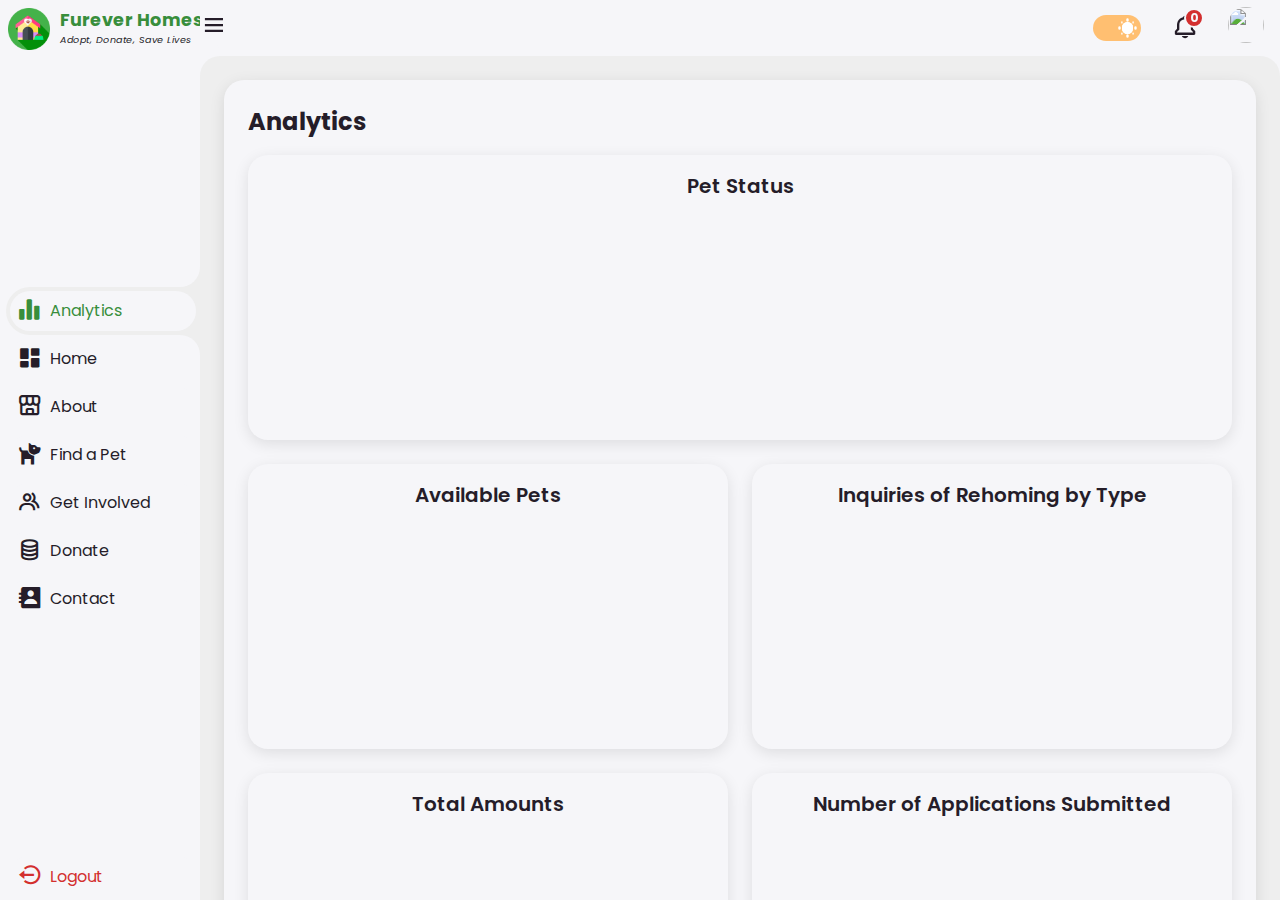
==== commit 9610fe1c: "lil bit" ====
--- a/admin.html
+++ b/admin.html
@@ -479,42 +479,6 @@
                                 <h4>In Case of Animal Cruelty Incidents</h4>
                                 <p>The Philippines’ Animal Welfare Act of 1998 protects animals from cruelty and abuse. In case you witness an act of animal cruelty,take photos or videos as evidence then immediately proceed to a police precinct near you to report the incident. Bring a police officer with you to the scene of the animal cruelty; they should be bound by the law to intervene. </p>
                                 <p>We encourage you to take a proactive role in guarding the rights of the animals in our country. Please do not hesitate to contact us and we will be happy to guide you. </p>
-                            </div>
-                        </div>
-                        <div class="contact-group">
-                            <div class="faqs">
-                                <section class="faq-section" id="faq-section">
-                                    <h2 class="faq-title">Frequently Asked Questions</h2>
-                                    <div class="faq-container">
-                                        <div class="faq-item">
-                                            <div class="faq-question">
-                                                <h3>How can I adopt a pet?</h3>
-                                                <i class="bx bx-chevron-down"></i>
-                                            </div>
-                                            <div class="faq-answer">
-                                                <p>You can browse the list of pets available for adoption on our website, select the pet you're interested in, and submit an adoption application form. Our team will review your application and get back to you promptly.</p>
-                                            </div>
-                                        </div>
-                                        <div class="faq-item">
-                                            <div class="faq-question">
-                                                <h3>What is the adoption process like?</h3>
-                                                <i class="bx bx-chevron-down"></i>
-                                            </div>
-                                            <div class="faq-answer">
-                                                <p>The adoption process includes submitting an application, an interview with our team, and a home visit to ensure your home is suitable for the pet. Once approved, you can bring your new furry friend home!</p>
-                                            </div>
-                                        </div>
-                                        <div class="faq-item">
-                                            <div class="faq-question">
-                                                <h3>Can I donate to help the shelter?</h3>
-                                                <i class="bx bx-chevron-down"></i>
-                                            </div>
-                                            <div class="faq-answer">
-                                                <p>Yes! You can donate through our secure donation form on the website. All contributions go directly to providing food, medical care, and shelter for our rescued animals.</p>
-                                            </div>
-                                        </div>
-                                    </div>
-                                </section>
                             </div>
                         </div>
                     </li>
--- a/assets/css/styles.css
+++ b/assets/css/styles.css
@@ -404,7 +404,7 @@
 	justify-content: space-between;
 	align-items: center;
 	padding: 12px;
-	border: 1px solid var(--lightbg);
+	border: 1px solid #ddd;
 	border-radius: 8px;
 	margin-bottom: 10px;
 	background-color: var(--light);
@@ -527,7 +527,7 @@
 .email-container {
 	padding: 5px;
 	font-size: 1em;
-	border: 1px solid var(--lightbg);
+	border: 1px solid #ccc;
 	border-radius: 5px;
 	outline: none;
 	color: white;
@@ -606,7 +606,7 @@
 .popover-card button {
 	padding: 10px;
 	font-size: 1em;
-	border: 1px solid var(--lightbg);
+	border: 1px solid #ccc;
 	border-radius: 5px;
 	outline: none;
 	color: white;
@@ -700,7 +700,7 @@
 	flex: 1;
 	padding: 10px;
 	font-size: 1em;
-	border: 1px solid var(--lightbg);
+	border: 1px solid #ccc;
 	border-radius: 5px;
 	border: none;
 	outline: none;
@@ -751,7 +751,7 @@
 	padding: 20px;
 	border-radius: 8px;
 	background: rgba(var(--light), 0.7);
-	border: 1px solid var(--lightbg);
+	border: 1px solid #ddd;
 	align-items: flex-start;
 }
 
@@ -764,7 +764,7 @@
 	padding: 20px;
 	border-radius: 8px;
 	background: rgba(var(--light), 0.7);
-	border: 1px solid var(--light);
+	border: 1px solid #ddd;
 	align-items: flex-start;
 }
 
@@ -825,7 +825,7 @@
 #fostersTable table td,
 #rehomePopover table th,
 #rehomePopover table td {
-	border: 1px solid var(--lightbg);
+	border: 1px solid #ddd;
 	padding: 8px;
 	text-align: center;
 	border-radius: 5px;
@@ -1153,7 +1153,7 @@
 }
 
 .adopt-button:hover,
-#adopt-button:hover,  .donate-button:hover, #rehomeButton:hover {
+#adopt-button:hover {
 	background: #4CAF50;
 	color: var(--darkbg);
 	font-weight: bold;
@@ -1226,7 +1226,7 @@
 	align-items: center;
 	justify-content: center;
 	background-color: rgba(200, 200, 200, 0.3);
-	border: 2px dashed var(--lightbg);
+	border: 2px dashed #cccccc;
 	border-radius: 20px;
 	cursor: pointer;
 	transition: all 0.3s ease;
@@ -1264,13 +1264,13 @@
 
 .tab-button {
 	padding: 10px 20px;
-	border: 1px solid var(--lightbg);
+	border: 1px solid #ccc;
 	cursor: pointer;
 	border-radius: 5px;
 }
 
 .tab-button:hover {
-	background-color: var(--lightbg);
+	background-color: #ddd;
 }
 
 #add-pet-modal {
@@ -1332,21 +1332,21 @@
 	padding: 10px;
 	margin: 5px 0;
 	font-size: 1em;
-	border: 1px solid var(--lightbg);
+	border: 1px solid #ccc;
 	border-radius: 5px;
 	outline: none;
 	transition: border-color 0.3s ease;
 }
 
 #add-pet-modal form button {
-	background-color: var(--primary);
-	color: var(--lightbg);
+	background-color: #388E3C;
+	color: white;
 	border: none;
 	cursor: pointer;
 }
 
 #add-pet-modal form button:hover {
-	background-color: var(--primary);
+	background-color: #2c6d2f;
 }
 
 #pet-overlay {
@@ -1531,7 +1531,7 @@
 	display: inline-block;
 	margin-top: 15px;
 	padding: 10px 20px;
-	background-color: var(--primary);
+	background-color: #388E3C;
 	color: #fff;
 	border-radius: 5px;
 	text-decoration: none;
@@ -1585,7 +1585,7 @@
 }
 
 .faq-item {
-    border-bottom: 1px solid var(--lightbg);
+    border-bottom: 1px solid #ddd;
     padding: 15px 0;
 }
 
@@ -1687,7 +1687,7 @@
 }
 
 .contact-info ul li a {
-	color: var(--primary);
+	color: #2ecc71;
 	text-decoration: none;
 }
 
@@ -1816,6 +1816,11 @@
 }
 
 @media (max-width: 768px) {
+
+	.contact-group {
+		display: block; 
+	}
+
 	.analytics-section {
 		height: auto;
 		padding: 16px;
@@ -1843,6 +1848,8 @@
 	.analytics-title {
 		font-size: 1.1rem;
 	}
+
+	
 }
 
 @media (min-width: 768px) and (max-width: 1024px) {
@@ -2012,7 +2019,7 @@
 	}
 
 	.home-section .image-container h1 {
-		font-size: 2em;
+		font-size: 1.4em;
 	}
 
 	.home-section .image-container .objective .obj-section li {
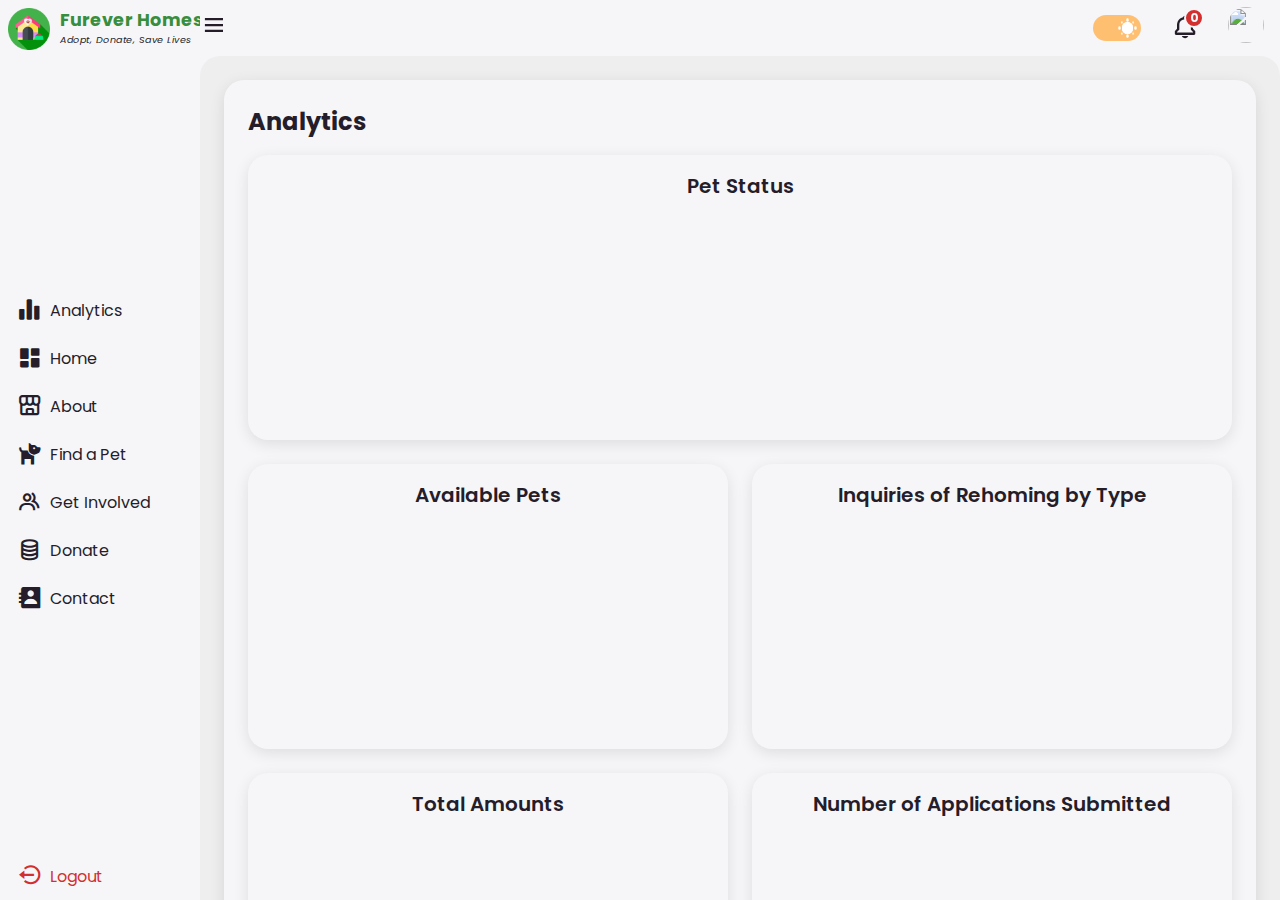
==== commit 4906db85: "linking blnk href" ====
--- a/admin.html
+++ b/admin.html
@@ -12,7 +12,7 @@
     <body class="light">
         <div class="sidebar">
             <ul class="side-menu">
-                <a href="#" class="logo">
+                <a href="#analytics-section" class="logo">
                     <div class="logo-image">
                         <img src="assets/images/animal-shelter.png" alt="Furever Homes Logo">
                     </div>
@@ -479,6 +479,42 @@
                                 <h4>In Case of Animal Cruelty Incidents</h4>
                                 <p>The Philippines’ Animal Welfare Act of 1998 protects animals from cruelty and abuse. In case you witness an act of animal cruelty,take photos or videos as evidence then immediately proceed to a police precinct near you to report the incident. Bring a police officer with you to the scene of the animal cruelty; they should be bound by the law to intervene. </p>
                                 <p>We encourage you to take a proactive role in guarding the rights of the animals in our country. Please do not hesitate to contact us and we will be happy to guide you. </p>
+                            </div>
+                        </div>
+                        <div class="contact-group">
+                            <div class="faqs">
+                                <section class="faq-section" id="faq-section">
+                                    <h2 class="faq-title">Frequently Asked Questions</h2>
+                                    <div class="faq-container">
+                                        <div class="faq-item">
+                                            <div class="faq-question">
+                                                <h3>How can I adopt a pet?</h3>
+                                                <i class="bx bx-chevron-down"></i>
+                                            </div>
+                                            <div class="faq-answer">
+                                                <p>You can browse the list of pets available for adoption on our website, select the pet you're interested in, and submit an adoption application form. Our team will review your application and get back to you promptly.</p>
+                                            </div>
+                                        </div>
+                                        <div class="faq-item">
+                                            <div class="faq-question">
+                                                <h3>What is the adoption process like?</h3>
+                                                <i class="bx bx-chevron-down"></i>
+                                            </div>
+                                            <div class="faq-answer">
+                                                <p>The adoption process includes submitting an application, an interview with our team, and a home visit to ensure your home is suitable for the pet. Once approved, you can bring your new furry friend home!</p>
+                                            </div>
+                                        </div>
+                                        <div class="faq-item">
+                                            <div class="faq-question">
+                                                <h3>Can I donate to help the shelter?</h3>
+                                                <i class="bx bx-chevron-down"></i>
+                                            </div>
+                                            <div class="faq-answer">
+                                                <p>Yes! You can donate through our secure donation form on the website. All contributions go directly to providing food, medical care, and shelter for our rescued animals.</p>
+                                            </div>
+                                        </div>
+                                    </div>
+                                </section>
                             </div>
                         </div>
                     </li>
--- a/assets/css/styles.css
+++ b/assets/css/styles.css
@@ -404,7 +404,7 @@
 	justify-content: space-between;
 	align-items: center;
 	padding: 12px;
-	border: 1px solid #ddd;
+	border: 1px solid var(--lightbg);
 	border-radius: 8px;
 	margin-bottom: 10px;
 	background-color: var(--light);
@@ -527,7 +527,7 @@
 .email-container {
 	padding: 5px;
 	font-size: 1em;
-	border: 1px solid #ccc;
+	border: 1px solid var(--lightbg);
 	border-radius: 5px;
 	outline: none;
 	color: white;
@@ -606,7 +606,7 @@
 .popover-card button {
 	padding: 10px;
 	font-size: 1em;
-	border: 1px solid #ccc;
+	border: 1px solid var(--lightbg);
 	border-radius: 5px;
 	outline: none;
 	color: white;
@@ -700,7 +700,7 @@
 	flex: 1;
 	padding: 10px;
 	font-size: 1em;
-	border: 1px solid #ccc;
+	border: 1px solid var(--lightbg);
 	border-radius: 5px;
 	border: none;
 	outline: none;
@@ -751,7 +751,7 @@
 	padding: 20px;
 	border-radius: 8px;
 	background: rgba(var(--light), 0.7);
-	border: 1px solid #ddd;
+	border: 1px solid var(--lightbg);
 	align-items: flex-start;
 }
 
@@ -764,7 +764,7 @@
 	padding: 20px;
 	border-radius: 8px;
 	background: rgba(var(--light), 0.7);
-	border: 1px solid #ddd;
+	border: 1px solid var(--light);
 	align-items: flex-start;
 }
 
@@ -825,7 +825,7 @@
 #fostersTable table td,
 #rehomePopover table th,
 #rehomePopover table td {
-	border: 1px solid #ddd;
+	border: 1px solid var(--lightbg);
 	padding: 8px;
 	text-align: center;
 	border-radius: 5px;
@@ -1153,7 +1153,7 @@
 }
 
 .adopt-button:hover,
-#adopt-button:hover {
+#adopt-button:hover,  .donate-button:hover, #rehomeButton:hover {
 	background: #4CAF50;
 	color: var(--darkbg);
 	font-weight: bold;
@@ -1226,7 +1226,7 @@
 	align-items: center;
 	justify-content: center;
 	background-color: rgba(200, 200, 200, 0.3);
-	border: 2px dashed #cccccc;
+	border: 2px dashed var(--lightbg);
 	border-radius: 20px;
 	cursor: pointer;
 	transition: all 0.3s ease;
@@ -1264,13 +1264,13 @@
 
 .tab-button {
 	padding: 10px 20px;
-	border: 1px solid #ccc;
+	border: 1px solid var(--lightbg);
 	cursor: pointer;
 	border-radius: 5px;
 }
 
 .tab-button:hover {
-	background-color: #ddd;
+	background-color: var(--lightbg);
 }
 
 #add-pet-modal {
@@ -1332,21 +1332,21 @@
 	padding: 10px;
 	margin: 5px 0;
 	font-size: 1em;
-	border: 1px solid #ccc;
+	border: 1px solid var(--lightbg);
 	border-radius: 5px;
 	outline: none;
 	transition: border-color 0.3s ease;
 }
 
 #add-pet-modal form button {
-	background-color: #388E3C;
-	color: white;
+	background-color: var(--primary);
+	color: var(--lightbg);
 	border: none;
 	cursor: pointer;
 }
 
 #add-pet-modal form button:hover {
-	background-color: #2c6d2f;
+	background-color: var(--primary);
 }
 
 #pet-overlay {
@@ -1531,7 +1531,7 @@
 	display: inline-block;
 	margin-top: 15px;
 	padding: 10px 20px;
-	background-color: #388E3C;
+	background-color: var(--primary);
 	color: #fff;
 	border-radius: 5px;
 	text-decoration: none;
@@ -1567,8 +1567,8 @@
 	text-align: left;
 }
 
-/* FAQ Section */
-.faq-section {
+/* FAQ Section Styles */
+.faq-section { 
     padding: 20px;
 }
 
@@ -1576,7 +1576,7 @@
     text-align: center;
     font-size: 1.2rem;
     margin-bottom: 20px;
-    color: #333;
+    color: var(--darkbg);
 }
 
 .faq-container {
@@ -1585,7 +1585,7 @@
 }
 
 .faq-item {
-    border-bottom: 1px solid #ddd;
+    border-bottom: 1px solid var(--lightbg);
     padding: 15px 0;
 }
 
@@ -1596,15 +1596,15 @@
     cursor: pointer;
     font-size: .8rem;
     font-weight: 500;
-    color: #555;
+    color: var(--darkbg);
 }
 
 .faq-answer {
     display: none; /* Hidden by default */
     padding: 10px 0;
     font-size: 1rem;
-    color: #666;
-    animation: fadeIn 0.3s ease-in-out;
+    color: var(--darkbg);
+    animation: faqFadeIn 0.3s ease-in-out;
 }
 
 /* FAQ Chevron Icon */
@@ -1618,8 +1618,8 @@
     transform: rotate(180deg);
 }
 
-/* Animation */
-@keyframes fadeIn {
+/* FAQ Fade-In Animation */
+@keyframes faqFadeIn {
     from {
         opacity: 0;
         transform: translateY(-10px);
@@ -1687,7 +1687,7 @@
 }
 
 .contact-info ul li a {
-	color: #2ecc71;
+	color: var(--primary);
 	text-decoration: none;
 }
 
@@ -1731,7 +1731,7 @@
 .rehome-section button {
 	padding: 10px 100px;
 	margin-top: 15px;
-	background-color: #388E3C;
+	background-color: var(--primary);
 	color: white;
 	border: none;
 	border-radius: 5px;
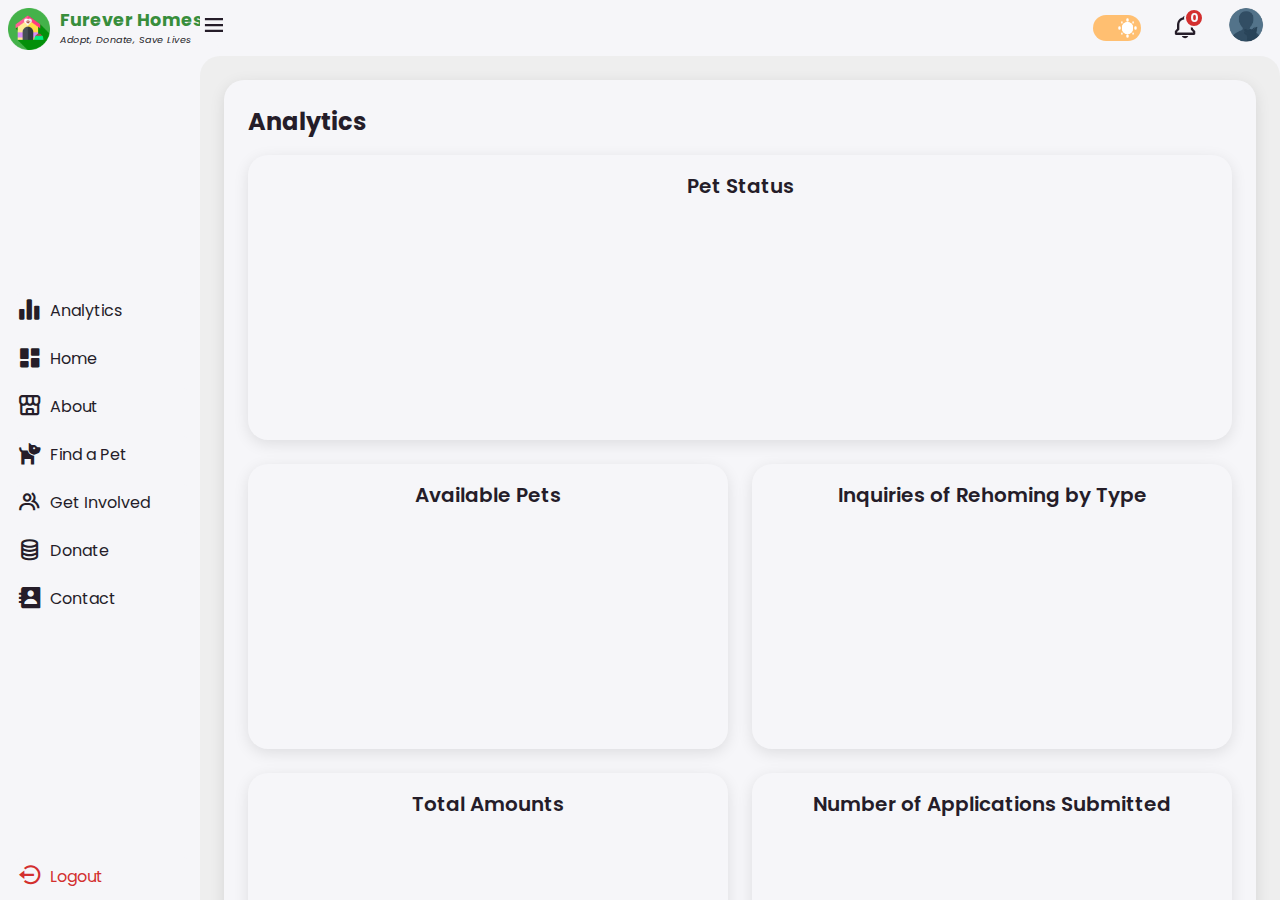
==== commit e42b907c: "changes" ====
--- a/admin.html
+++ b/admin.html
@@ -1,710 +1,817 @@
 <!DOCTYPE html>
 <html lang="en">
-    <head>
-        <meta charset="UTF-8">
-        <meta name="viewport" content="width=device-width, initial-scale=1.0">
-        <link href='https://unpkg.com/boxicons@2.1.4/css/boxicons.min.css' rel='stylesheet'>
-        <link rel="stylesheet" href="assets/css/styles.css">
-        <link rel="icon" type="image/x-icon" href="assets/images/animal-shelter.png">
-        <script src="https://cdn.jsdelivr.net/npm/chart.js"></script>
-        <title>FurHomes - Admin</title>
-    </head>
-    <body class="light">
-        <div class="sidebar">
-            <ul class="side-menu">
-                <a href="#analytics-section" class="logo">
-                    <div class="logo-image">
-                        <img src="assets/images/animal-shelter.png" alt="Furever Homes Logo">
-                    </div>
-                    <div class="text-logo">
-                        <h1>Furever Homes</h1>
-                        <p>Adopt, Donate, Save Lives</p>
-                    </div>
+
+<head>
+    <meta charset="UTF-8">
+    <meta name="viewport" content="width=device-width, initial-scale=1.0">
+    <link href='https://unpkg.com/boxicons@2.1.4/css/boxicons.min.css' rel='stylesheet'>
+    <link rel="stylesheet" href="assets/css/styles.css">
+    <link rel="icon" type="image/x-icon" href="assets/images/animal-shelter.png">
+    <script src="https://cdn.jsdelivr.net/npm/chart.js"></script>
+    <title>FurHomes - Admin</title>
+</head>
+
+<body class="light">
+    <div class="sidebar">
+        <ul class="side-menu">
+            <a href="#" class="logo">
+                <div class="logo-image">
+                    <img src="assets/images/animal-shelter.png" alt="Furever Homes Logo">
+                </div>
+                <div class="text-logo">
+                    <h1>Furever Homes</h1>
+                    <p>Adopt, Donate, Save Lives</p>
+                </div>
+            </a>
+        </ul>
+        <ul class="side-menu">
+            <li class="active">
+                <a href="#analytics-section">
+                    <i class='bx bxs-bar-chart-alt-2'></i>Analytics </a>
+            </li>
+            <li>
+                <a href="#home-section">
+                    <i class='bx bxs-dashboard'></i>Home </a>
+            </li>
+            <li>
+                <a href="#about-section">
+                    <i class='bx bx-store-alt'></i>About </a>
+            </li>
+            <li>
+                <a href="#adopt-section">
+                    <i class='bx bxs-dog'></i>Find a Pet </a>
+            </li>
+            <li>
+                <a href="#rehome-section">
+                    <i class='bx bx-group'></i>Get Involved </a>
+            </li>
+            <li>
+                <a href="#donate-section">
+                    <i class='bx bx-coin-stack'></i>Donate </a>
+            </li>
+            <li>
+                <a href="#contact-section">
+                    <i class='bx bxs-contact'></i>Contact </a>
+            </li>
+        </ul>
+        <ul class="side-menu">
+            <li>
+                <a href="php/login.php?logout=true" class="logout">
+                    <i class='bx bx-log-out-circle'></i> Logout </a>
+            </li>
+        </ul>
+    </div>
+    <div class="content">
+        <nav>
+            <div>
+                <i class='bx bx-menu'></i>
+            </div>
+            <div class="nav-r">
+                <div onclick="tdnn()" class="tdnn day">
+                    <div class="moon sun"></div>
+                </div>
+                <a href="#" class="notif" id="notif-icon">
+                    <i class='bx bx-bell'></i>
+                    <span class="count">0</span>
                 </a>
-            </ul>
-            <ul class="side-menu">
-                <li class="active">
-                    <a href="#analytics-section">
-                        <i class='bx bxs-bar-chart-alt-2'></i>Analytics </a>
-                </li>
-                <li>
-                    <a href="#home-section">
-                        <i class='bx bxs-dashboard'></i>Home </a>
-                </li>
-                <li>
-                    <a href="#about-section">
-                        <i class='bx bx-store-alt'></i>About </a>
-                </li>
-                <li>
-                    <a href="#adopt-section">
-                        <i class='bx bxs-dog'></i>Find a Pet </a>
-                </li>
-                <li>
-                    <a href="#rehome-section">
-                        <i class='bx bx-group'></i>Get Involved </a>
-                </li>
-                <li>
-                    <a href="#donate-section">
-                        <i class='bx bx-coin-stack'></i>Donate </a>
-                </li>
-                <li>
-                    <a href="#contact-section">
-                        <i class='bx bxs-contact'></i>Contact </a>
-                </li>
-            </ul>
-            <ul class="side-menu">
-                <li>
-                    <a href="php/login.php?logout=true" class="logout">
-                        <i class='bx bx-log-out-circle'></i> Logout </a>
-                </li>
-            </ul>
+                <ul id="notif-dropdown" style="display: none;"></ul>
+                <a href="#" class="profile">
+                    <img src="assets/images/profile.png" alt="Profile Picture" id="current-profile-picture">
+                </a>
+            </div>
+        </nav>
+        <div id="profile-view" class="profile-container" style="display: none;">
+            <div class="profile-picture">
+                <img src="assets/images/profile.png" alt="Profile Picture">
+            </div>
+            <div class="profile-details">
+                <p>Name: <span id="profile-name"></span></p>
+                <p>Age: <span id="profile-age"></span></p>
+                <p>Gender: <span id="profile-gender"></span></p>
+                <p>Location: <span id="profile-location"></span></p>
+            </div>
+            <button id="edit-profile-btn">Edit Your Profile</button>
+            <button id="close-profile-btn">Close</button>
         </div>
-        <div class="content">
-            <nav>
-                <div>
-                    <i class='bx bx-menu'></i>
-                </div>
-                <div class="nav-r">
-                    <div onclick="tdnn()" class="tdnn day">
-                        <div class="moon sun"></div>
-                    </div>
-                    <a href="#" class="notif" id="notif-icon">
-                        <i class='bx bx-bell'></i>
-                        <span class="count">0</span>
-                    </a>
-                    <ul id="notif-dropdown" style="display: none;"></ul>
-                    <a href="#" class="profile">
-                        <img src="assets/images/cat.jpg">
-                    </a>
-                </div>
-            </nav>
-            <main>
-                <section class="analytics-section" id="analytics-section">
-                    <h2 class="section-title">Analytics</h2>
-                    <div class="analytics-grid">
-                        <div class="analytics-card main-chart">
-                            <div class="analytics-box">
-                                <h3 class="analytics-title">Pet Status</h3>
-                                <canvas id="mainPetsChart"></canvas>
-                            </div>
-                        </div>
-                        <div class="analytics-card">
-                            <div class="analytics-box">
-                                <h3 class="analytics-title">Available Pets</h3>
-                                <canvas id="adoptedPetsChart"></canvas>
-                            </div>
-                        </div>
-                        <div class="analytics-card">
-                            <div class="analytics-box">
-                                <h3 class="analytics-title">Inquiries of Rehoming by Type</h3>
-                                <canvas id="rehomeInquiriesChart"></canvas>
-                            </div>
-                        </div>
-                        <div class="analytics-card">
-                            <div class="analytics-box">
-                                <h3 class="analytics-title">Total Amounts</h3>
-                                <canvas id="donationsChart"></canvas>
-                            </div>
-                        </div>
-                        <div class="analytics-card">
-                            <div class="analytics-box">
-                                <h3 class="analytics-title">Number of Applications Submitted</h3>
-                                <canvas id="donorsSponsorsFostersChart"></canvas>
-                            </div>
-                        </div>
-                    </div>
-                </section>
-                <section class="home-section" id="home-section">
-                    <div class="image-container">
-                        <h1>Help care for the animals</h1>
-                        <div class="objective">
-                            <ul class="obj-section">
-                                <li>
-                                    <a href="#" class="popover-trigger" data-form="donorsTable">Donate</a>
-                                </li>
-                                <li>
-                                    <a href="#" class="popover-trigger" data-form="sponsorsTable">Sponsor</a>
-                                </li>
-                                <li>
-                                    <a href="#" class="popover-trigger" data-form="fostersTable">Foster</a>
-                                </li>
-                            </ul>
-                        </div>
-                        <img src="assets/images/home.png" alt="cat and dogs in photo">
-                    </div>
-                </section>
-                <section class="about-section" id="about-section">
-                    <h2 class="section-title">About Us</h2>
-                    <p class="about-text">
-                        <strong>FurHomes</strong> was founded in 2024 by a passionate group of animal advocates determined to improve the lives of stray and abandoned animals in the Philippines. We are a non-profit, non-government organization that operates independently, relying entirely on the generosity of private donations to fund our operations.
-                    </p>
-                    <div class="about-content">
-                        <div class="about-box">
-                            <h3>Vision</h3>
-                            <p> Our vision is to create a compassionate society in the Philippines where every cat and dog has a loving and permanent home. </p>
-                            <br>
-                            <h3>Mission</h3>
-                            <p> Our mission is to enhance animal welfare through public education, raising awareness, providing affordable veterinary care and sterilization services, and rehabilitating and rehoming cats and dogs in need. </p>
-                        </div>
-                        <div class="about-box">
-                            <h3>Goals</h3>
-                            <ul>
-                                <li>Promote Trap/Neuter/Return (TNR) programs in communities, local areas, and commercial spaces.</li>
-                                <li>Find loving, responsible homes through our adoption program.</li>
-                                <li>Raise awareness about animal welfare and the importance of addressing the stray animal population.</li>
-                                <li>Advocate for no-kill shelters and pounds to ensure the safe treatment of all animals.</li>
-                            </ul>
-                        </div>
-                    </div>
-                    <button class="view-more-btn" onclick="showModal()">View More <span class="bx bx-chevron-right"></span>
-                    </button>
-                </section>
-                <div class="modal-overlay" id="modal-overlay"></div>
-                <div class="modal" id="modal">
-                    <div class="modal-content">
-                        <h2>About Us</h2>
-                        <p>
-                            <strong>FurHomes</strong> is committed to improving the lives of stray animals across the Philippines. Our volunteer-run organization operates solely on donations, and we are dedicated to providing shelter, medical care, and education on responsible pet ownership.
-                        </p>
-                        <p> We are passionate about spaying and neutering to prevent the overpopulation of animals, and we are committed to raising awareness about the importance of adopting over purchasing pets. </p>
-                        <p> In addition to our adoption programs, we are expanding our services to offer mobile spay/neuter clinics in remote communities to ensure that every pet has access to basic health care. </p>
-                        <div class="about-box">
-                            <h3>Vision</h3>
-                            <p> Our vision is to create a compassionate society in the Philippines where every cat and dog has a loving and permanent home. </p>
-                        </div>
-                        <div class="about-box">
-                            <h3>Mission</h3>
-                            <p> Our mission is to enhance animal welfare through public education, raising awareness, providing affordable veterinary care and sterilization services, and rehabilitating and rehoming cats and dogs in need. </p>
-                        </div>
-                        <div class="about-box">
-                            <h3>Goals</h3>
-                            <ul>
-                                <li>Promote Trap/Neuter/Return (TNR) programs in communities, local areas, and commercial spaces.</li>
-                                <li>Find loving, responsible homes through our adoption program.</li>
-                                <li>Raise awareness about animal welfare and the importance of addressing the stray animal population.</li>
-                                <li>Advocate for no-kill shelters and pounds to ensure the safe treatment of all animals.</li>
-                            </ul>
-                        </div>
-                        <button class="close1-btn" onclick="closesModal()">Close</button>
-                        <button class="close2-btn" onclick="closesModal()">&times;</button>
-                    </div>
-                </div>
-                <div id="pet-overlay" onclick="closeModal()"></div>
-                <section class="adopt-section" id="adopt-section">
-                    <h2 class="section-title">Find your Fur-ever Friend Here</h2>
-                    <p class="adopt-text" >These are some of the pets currently in our care. They are all looking for their forever homes. One of them (or two) might be the perfect addition to your family.
-ALL the pets are rescued, neutered, dewormed, and vaccinated.</p>
-                    <div class="tab-buttons">
-                        <button class="tab-button adoptable active" onclick="switchTab('adoptable')">Adoptable</button>
-                        <button class="tab-button fosterable" onclick="switchTab('fosterable')">Fosterable</button>
-                    </div>
-                    <div class="carousel-container" id="cats-carousel">
-                        <button class="carousel-control prev" data-carousel="cats">&lt;</button>
-                        <ul class="adopt-animal carousel-track" id="cats-track">
-                            <li class="animal-card">
-                                <div class="card-image">
-                                    <img src="assets/images/cat.jpg" alt="Cat" />
-                                </div>
-                                <div class="card-content">
-                                    <h3 class="animal-name">Whiskers</h3>
-                                    <p class="animal-breed">Breed: Persian</p>
-                                    <p class="animal-age">Age: 2 years</p>
-                                    <p class="animal-description">Whiskers is a friendly and playful cat looking for a loving home!</p>
-                                    <button class="adopt-button">Adopt Me!</button>
-                                </div>
+        
+        <div id="profile-edit" class="profile-container" style="display: none;">
+            <div class="profile-picture">
+                <label for="profile-pic-upload">
+                    <img src="assets/images/profile.png" alt="Profile Picture" id="edit-profile-picture">
+                    <input type="file" id="profile-pic-upload" style="display: none;">
+                </label>
+            </div>
+            <div class="profile-details">
+                <p>Name: <input type="text" id="edit-name"></p>
+                <p>Age: <input type="text" id="edit-age"></p>
+                <p>Gender: <input type="text" id="edit-gender"></p>
+                <p>Location: <input type="text" id="edit-location"></p>
+            </div>
+            <button id="save-profile-btn">Save Profile</button>
+            <button id="cancel-edit-btn">Cancel</button>
+
+        </div>
+        <main>
+            <section class="analytics-section" id="analytics-section">
+                <h2 class="section-title">Analytics</h2>
+                <div class="analytics-grid">
+                    <div class="analytics-card main-chart">
+                        <div class="analytics-box">
+                            <h3 class="analytics-title">Pet Status</h3>
+                            <canvas id="mainPetsChart"></canvas>
+                        </div>
+                    </div>
+                    <div class="analytics-card">
+                        <div class="analytics-box">
+                            <h3 class="analytics-title">Available Pets</h3>
+                            <canvas id="adoptedPetsChart"></canvas>
+                        </div>
+                    </div>
+                    <div class="analytics-card">
+                        <div class="analytics-box">
+                            <h3 class="analytics-title">Inquiries of Rehoming by Type</h3>
+                            <canvas id="rehomeInquiriesChart"></canvas>
+                        </div>
+                    </div>
+                    <div class="analytics-card">
+                        <div class="analytics-box">
+                            <h3 class="analytics-title">Total Amounts</h3>
+                            <canvas id="donationsChart"></canvas>
+                        </div>
+                    </div>
+                    <div class="analytics-card">
+                        <div class="analytics-box">
+                            <h3 class="analytics-title">Number of Applications Submitted</h3>
+                            <canvas id="donorsSponsorsFostersChart"></canvas>
+                        </div>
+                    </div>
+                </div>
+            </section>
+            <section class="home-section" id="home-section">
+                <div class="image-container">
+                    <h1>Help care for the animals</h1>
+                    <div class="objective">
+                        <ul class="obj-section">
+                            <li>
+                                <a href="#" class="popover-trigger" data-form="donorsTable">Donate</a>
                             </li>
-                            <li class="animal-card add-new-card">
-                                <button class="add-button" onclick="openModal('cat')">+</button>
+                            <li>
+                                <a href="#" class="popover-trigger" data-form="sponsorsTable">Sponsor</a>
+                            </li>
+                            <li>
+                                <a href="#" class="popover-trigger" data-form="fostersTable">Foster</a>
                             </li>
                         </ul>
-                        <button class="carousel-control next" data-carousel="cats">&gt;</button>
-                    </div>
-                    <div class="carousel-container" id="dogs-carousel">
-                        <button class="carousel-control prev" data-carousel="dogs">&lt;</button>
-                        <ul class="adopt-animal carousel-track" id="dogs-track">
-                            <li class="animal-card">
-                                <div class="card-image">
-                                    <img src="assets/images/dog.png" alt="Dog" />
-                                </div>
-                                <div class="card-content">
-                                    <h3 class="animal-name">Buddy</h3>
-                                    <p class="animal-breed">Breed: Labrador</p>
-                                    <p class="animal-age">Age: 3 years</p>
-                                    <p class="animal-description">Buddy is a loyal and energetic dog who loves to play fetch!</p>
-                                    <button class="adopt-button">Adopt Me!</button>
-                                </div>
-                            </li>
-                            <li class="animal-card add-new-card">
-                                <button class="add-button" onclick="openModal('dog')">+</button>
+                    </div>
+                    <img src="assets/images/home.png" alt="cat and dogs in photo">
+                </div>
+            </section>
+            <section class="about-section" id="about-section">
+                <h2 class="section-title">About Us</h2>
+                <p class="about-text">
+                    <strong>FurHomes</strong> was founded in 2024 by a passionate group of animal advocates determined
+                    to improve the lives of stray and abandoned animals in the Philippines. We are a non-profit,
+                    non-government organization that operates independently, relying entirely on the generosity of
+                    private donations to fund our operations.
+                </p>
+                <div class="about-content">
+                    <div class="about-box">
+                        <h3>Vision</h3>
+                        <p> Our vision is to create a compassionate society in the Philippines where every cat and dog
+                            has a loving and permanent home. </p>
+                        <br>
+                        <h3>Mission</h3>
+                        <p> Our mission is to enhance animal welfare through public education, raising awareness,
+                            providing affordable veterinary care and sterilization services, and rehabilitating and
+                            rehoming cats and dogs in need. </p>
+                    </div>
+                    <div class="about-box">
+                        <h3>Goals</h3>
+                        <ul>
+                            <li>Promote Trap/Neuter/Return (TNR) programs in communities, local areas, and commercial
+                                spaces.</li>
+                            <li>Find loving, responsible homes through our adoption program.</li>
+                            <li>Raise awareness about animal welfare and the importance of addressing the stray animal
+                                population.</li>
+                            <li>Advocate for no-kill shelters and pounds to ensure the safe treatment of all animals.
                             </li>
                         </ul>
-                        <button class="carousel-control next" data-carousel="dogs">&gt;</button>
-                    </div>
-                    <div id="add-pet-modal" class="popover-card">
-                        <form id="addPetForm" method="POST" enctype="multipart/form-data" action="php/add_pet.php">
-                            <label for="petCategory">Pet Category:</label>
-                            <select name="petCategory" id="petCategory" required disabled>
-                                <option value="adoptable">Adoptable</option>
-                                <option value="fosterable">Fosterable</option>
-                            </select>
-                            <input type="hidden" name="petCategory" id="petCategoryHidden">
-                            <label for="petType">Pet Type:</label>
-                            <input type="text" name="petType" id="petType" required readonly>
-                            <label for="petName">Pet Name:</label>
-                            <input type="text" name="petName" id="petName" required>
-                            <label for="petBreed">Pet Breed:</label>
-                            <input type="text" name="petBreed" id="petBreed" required>
-                            <label for="petAge">Pet Age:</label>
-                            <input type="text" name="petAge" id="petAge" required>
-                            <label for="petDescription">Pet Description:</label>
-                            <textarea name="petDescription" id="petDescription" required></textarea>
-                            <label for="petImage">Upload Pet Image:</label>
-                            <input type="file" name="petImage" id="petImage" required>
-                            <label for="petImagePreview" id="imagePreviewLabel" style="display: none;">Image Preview:</label>
-                            <img id="petImagePreview" src="" alt="Image Preview" style="display: none;">
-                            <div class="button-group">
-                                <button type="submit">Submit</button>
-                                <button type="button" class="close-btn" onclick="closeModal()">Cancel</button>
+                    </div>
+                </div>
+                <button class="view-more-btn" onclick="showModal()">View More <span class="bx bx-chevron-right"></span>
+                </button>
+            </section>
+            <div class="modal-overlay" id="modal-overlay"></div>
+            <div class="modal" id="modal">
+                <div class="modal-content">
+                    <h2>About Us</h2>
+                    <p>
+                        <strong>FurHomes</strong> is committed to improving the lives of stray animals across the
+                        Philippines. Our volunteer-run organization operates solely on donations, and we are dedicated
+                        to providing shelter, medical care, and education on responsible pet ownership.
+                    </p>
+                    <p> We are passionate about spaying and neutering to prevent the overpopulation of animals, and we
+                        are committed to raising awareness about the importance of adopting over purchasing pets. </p>
+                    <p> In addition to our adoption programs, we are expanding our services to offer mobile spay/neuter
+                        clinics in remote communities to ensure that every pet has access to basic health care. </p>
+                    <div class="about-box">
+                        <h3>Vision</h3>
+                        <p> Our vision is to create a compassionate society in the Philippines where every cat and dog
+                            has a loving and permanent home. </p>
+                    </div>
+                    <div class="about-box">
+                        <h3>Mission</h3>
+                        <p> Our mission is to enhance animal welfare through public education, raising awareness,
+                            providing affordable veterinary care and sterilization services, and rehabilitating and
+                            rehoming cats and dogs in need. </p>
+                    </div>
+                    <div class="about-box">
+                        <h3>Goals</h3>
+                        <ul>
+                            <li>Promote Trap/Neuter/Return (TNR) programs in communities, local areas, and commercial
+                                spaces.</li>
+                            <li>Find loving, responsible homes through our adoption program.</li>
+                            <li>Raise awareness about animal welfare and the importance of addressing the stray animal
+                                population.</li>
+                            <li>Advocate for no-kill shelters and pounds to ensure the safe treatment of all animals.
+                            </li>
+                        </ul>
+                    </div>
+                    <button class="close1-btn" onclick="closesModal()">Close</button>
+                    <button class="close2-btn" onclick="closesModal()">&times;</button>
+                </div>
+            </div>
+            <div id="pet-overlay" onclick="closeModal()"></div>
+            <section class="adopt-section" id="adopt-section">
+                <h2 class="section-title">Find your Fur-ever Friend Here</h2>
+                <p class="adopt-text">These are some of the pets currently in our care. They are all looking for their
+                    forever homes. One of them (or two) might be the perfect addition to your family.
+                    ALL the pets are rescued, neutered, dewormed, and vaccinated.</p>
+                <div class="tab-buttons">
+                    <button class="tab-button adoptable active" onclick="switchTab('adoptable')">Adoptable</button>
+                    <button class="tab-button fosterable" onclick="switchTab('fosterable')">Fosterable</button>
+                </div>
+                <div class="carousel-container" id="cats-carousel">
+                    <button class="carousel-control prev" data-carousel="cats">&lt;</button>
+                    <ul class="adopt-animal carousel-track" id="cats-track">
+                        <li class="animal-card">
+                            <div class="card-image">
+                                <img src="assets/images/cat.jpg" alt="Cat" />
                             </div>
-                        </form>
-                        <button class="close-btn-form" onclick="closeModal()">×</button>
-                    </div>
-                </section>
-                <div class="popover-card" id="adoptForm" style="width: 80%;">
-                    <h3>Adopt Me</h3>
-                    <div class="adopt-form-container">
-                        <form id="adoptFormContent" action="php/adoptform.php" method="post">
-                            <input type="hidden" id="adoptionPetId" name="adoption_pet_id" value="">
-                            <label for="adoptType">Choose Adoption Type:</label>
-                            <select id="adoptType" name="adoptType" required>
-                                <option value="">Select</option>
-                                <option value="walk-in">Walk-in</option>
-                                <option value="online">Online</option>
-                            </select>
-                            <label for="adopterName">Name:</label>
-                            <input type="text" id="adopterName" name="adopterName" required>
-                            <label for="adopterEmail">Email:</label>
-                            <input type="email" id="adopterEmail" name="adopterEmail" required>
-                            <label for="adopterPhone">Contact:</label>
-                            <input type="text" id="adopterPhone" name="adopterPhone" required>
-                            <label for="adoptReason">Why do you want to adopt?</label>
-                            <textarea id="adoptReason" name="adoptReason" required></textarea>
-                            <div class="button-group">
-                                <button type="submit">Submit</button>
-                                <button type="button" class="close-btn" onclick="closeAdoptForm()">Close</button>
+                            <div class="card-content">
+                                <h3 class="animal-name">Whiskers</h3>
+                                <p class="animal-breed">Breed: Persian</p>
+                                <p class="animal-age">Age: 2 years</p>
+                                <p class="animal-description">Whiskers is a friendly and playful cat looking for a
+                                    loving home!</p>
+                                <button class="adopt-button">Adopt Me!</button>
                             </div>
-                        </form>
-                        <div id="adoptPetProfile">
-                            <div class="profile-image">
-                                <img id="adoptProfileImage" src="" alt="Pet Image" />
+                        </li>
+                        <li class="animal-card add-new-card">
+                            <button class="add-button" onclick="openModal('cat')">+</button>
+                        </li>
+                    </ul>
+                    <button class="carousel-control next" data-carousel="cats">&gt;</button>
+                </div>
+                <div class="carousel-container" id="dogs-carousel">
+                    <button class="carousel-control prev" data-carousel="dogs">&lt;</button>
+                    <ul class="adopt-animal carousel-track" id="dogs-track">
+                        <li class="animal-card">
+                            <div class="card-image">
+                                <img src="assets/images/dog.png" alt="Dog" />
                             </div>
-                            <div class="profile-info">
-                                <p>
-                                    <strong>Category:</strong>
-                                    <span id="adoptProfileCategory"></span>
-                                </p>
-                                <p>
-                                    <strong>Type:</strong>
-                                    <span id="adoptProfileType"></span>
-                                </p>
-                                <p>
-                                    <strong>Name:</strong>
-                                    <span id="adoptProfileName"></span>
-                                </p>
-                                <p>
-                                    <strong>Breed:</strong>
-                                    <span id="adoptProfileBreed"></span>
-                                </p>
-                                <p>
-                                    <strong>Age:</strong>
-                                    <span id="adoptProfileAge"></span>
-                                </p>
-                                <p>
-                                    <strong>Description:</strong>
-                                    <span id="adoptProfileDescription"></span>
-                                </p>
+                            <div class="card-content">
+                                <h3 class="animal-name">Buddy</h3>
+                                <p class="animal-breed">Breed: Labrador</p>
+                                <p class="animal-age">Age: 3 years</p>
+                                <p class="animal-description">Buddy is a loyal and energetic dog who loves to play
+                                    fetch!</p>
+                                <button class="adopt-button">Adopt Me!</button>
                             </div>
-                        </div>
-                    </div>
-                    <button class="close-btn-form" onclick="closeAdoptForm()">&times;</button>
-                </div>
-                <div class="popover-card" id="fosterpetForm" style="width: 80%;">
-                    <h3>Foster Me</h3>
-                    <div class="adopt-form-container">
-                        <form id="fosterpetFormContent" action="php/fosterpetform.php" method="post">
-                            <input type="hidden" id="fostererPetId" name="foster_pet_id" value="">
-                            <label for="fosterType">Choose Foster Type:</label>
-                            <select id="fosterType" name="fosterType" required>
-                                <option value="">Select</option>
-                                <option value="walk-in">Walk-in</option>
-                                <option value="online">Online</option>
-                            </select>
-                            <label for="fosterName">Name:</label>
-                            <input type="text" id="fosterName" name="fosterName" required>
-                            <label for="fosterEmail">Email:</label>
-                            <input type="email" id="fosterEmail" name="fosterEmail" required>
-                            <label for="fosterPhone">Contact:</label>
-                            <input type="text" id="fosterPhone" name="fosterPhone" required>
-                            <label for="fosterReason">Why do you want to foster?</label>
-                            <textarea id="fosterReason" name="fosterReason" required></textarea>
-                            <div class="button-group">
-                                <button type="submit">Submit</button>
-                                <button type="button" class="close-btn" onclick="closeFosterForm()">Close</button>
+                        </li>
+                        <li class="animal-card add-new-card">
+                            <button class="add-button" onclick="openModal('dog')">+</button>
+                        </li>
+                    </ul>
+                    <button class="carousel-control next" data-carousel="dogs">&gt;</button>
+                </div>
+                <div id="add-pet-modal" class="popover-card">
+                    <form id="addPetForm" method="POST" enctype="multipart/form-data" action="php/add_pet.php">
+                        <label for="petCategory">Pet Category:</label>
+                        <select name="petCategory" id="petCategory" required disabled>
+                            <option value="adoptable">Adoptable</option>
+                            <option value="fosterable">Fosterable</option>
+                        </select>
+                        <input type="hidden" name="petCategory" id="petCategoryHidden">
+                        <label for="petType">Pet Type:</label>
+                        <input type="text" name="petType" id="petType" required readonly>
+                        <label for="petName">Pet Name:</label>
+                        <input type="text" name="petName" id="petName" required>
+                        <label for="petBreed">Pet Breed:</label>
+                        <input type="text" name="petBreed" id="petBreed" required>
+                        <label for="petAge">Pet Age:</label>
+                        <input type="text" name="petAge" id="petAge" required>
+                        <label for="petDescription">Pet Description:</label>
+                        <textarea name="petDescription" id="petDescription" required></textarea>
+                        <label for="petImage">Upload Pet Image:</label>
+                        <input type="file" name="petImage" id="petImage" required>
+                        <label for="petImagePreview" id="imagePreviewLabel" style="display: none;">Image
+                            Preview:</label>
+                        <img id="petImagePreview" src="" alt="Image Preview" style="display: none;">
+                        <div class="button-group">
+                            <button type="submit">Submit</button>
+                            <button type="button" class="close-btn" onclick="closeModal()">Cancel</button>
+                        </div>
+                    </form>
+                    <button class="close-btn-form" onclick="closeModal()">×</button>
+                </div>
+                <button id="viewApplicationsBtn" onclick="showApplicationsPopover()">View Application</button>
+            </section>
+            <div class="popover-card" id="applicationsPopover" style="display: none;">
+                <h3>Applications</h3>
+
+                <!-- Tab Navigation -->
+                <div class="tab-buttons">
+                    <button id="walkin-tab" class="tab-button adoptable active"
+                        onclick="loadApplications('walk-in')">Walk-in</button>
+                    <button id="online-tab" class="tab-button fosterable"
+                        onclick="loadApplications('online')">Online</button>
+                </div>
+
+                <!-- Applications Table -->
+                <table>
+                    <thead>
+                        <tr>
+                            <th>Pet Name</th>
+                            <th>Name</th>
+                            <th>Email</th>
+                            <th>Phone</th>
+                            <th>Action</th>
+                        </tr>
+                    </thead>
+                    <tbody id="applicationsTableBody"></tbody>
+                </table>
+
+                <div class="button-group">
+                    <button class="close-btn-all" onclick="closeApplicationsPopover()">Close</button>
+                </div>
+                <button class="close-btn-form">&times;</button>
+            </div>
+            <div class="popover-card" id="adoptForm" style="width: 80%;">
+                <h3>Adopt Me</h3>
+                <div class="adopt-form-container">
+                    <form id="adoptFormContent" action="php/adoptform.php" method="post">
+                        <input type="hidden" id="adoptionPetId" name="adoption_pet_id" value="">
+                        <label for="adoptType">Choose Adoption Type:</label>
+                        <select id="adoptType" name="adoptType" required>
+                            <option value="">Select</option>
+                            <option value="walk-in">Walk-in</option>
+                            <option value="online">Online</option>
+                        </select>
+                        <label for="adopterName">Name:</label>
+                        <input type="text" id="adopterName" name="adopterName" required>
+                        <label for="adopterEmail">Email:</label>
+                        <input type="email" id="adopterEmail" name="adopterEmail" required>
+                        <label for="adopterPhone">Contact:</label>
+                        <input type="text" id="adopterPhone" name="adopterPhone" required>
+                        <label for="adoptReason">Why do you want to adopt?</label>
+                        <textarea id="adoptReason" name="adoptReason" required></textarea>
+                        <div class="button-group">
+                            <button type="submit">Submit</button>
+                            <button type="button" class="close-btn" onclick="closeAdoptForm()">Close</button>
+                        </div>
+                    </form>
+                    <div id="adoptPetProfile">
+                        <div class="profile-image">
+                            <img id="adoptProfileImage" src="" alt="Pet Image" />
+                        </div>
+                        <div class="profile-info">
+                            <p>
+                                <strong>Category:</strong>
+                                <span id="adoptProfileCategory"></span>
+                            </p>
+                            <p>
+                                <strong>Type:</strong>
+                                <span id="adoptProfileType"></span>
+                            </p>
+                            <p>
+                                <strong>Name:</strong>
+                                <span id="adoptProfileName"></span>
+                            </p>
+                            <p>
+                                <strong>Breed:</strong>
+                                <span id="adoptProfileBreed"></span>
+                            </p>
+                            <p>
+                                <strong>Age:</strong>
+                                <span id="adoptProfileAge"></span>
+                            </p>
+                            <p>
+                                <strong>Description:</strong>
+                                <span id="adoptProfileDescription"></span>
+                            </p>
+                        </div>
+                    </div>
+                </div>
+                <button class="close-btn-form" onclick="closeAdoptForm()">&times;</button>
+            </div>
+            <div class="popover-card" id="fosterpetForm" style="width: 80%;">
+                <h3>Foster Me</h3>
+                <div class="adopt-form-container">
+                    <form id="fosterpetFormContent" action="php/fosterpetform.php" method="post">
+                        <input type="hidden" id="fostererPetId" name="foster_pet_id" value="">
+                        <label for="fosterType">Choose Foster Type:</label>
+                        <select id="fosterType" name="fosterType" required>
+                            <option value="">Select</option>
+                            <option value="walk-in">Walk-in</option>
+                            <option value="online">Online</option>
+                        </select>
+                        <label for="fosterName">Name:</label>
+                        <input type="text" id="fosterName" name="fosterName" required>
+                        <label for="fosterEmail">Email:</label>
+                        <input type="email" id="fosterEmail" name="fosterEmail" required>
+                        <label for="fosterPhone">Contact:</label>
+                        <input type="text" id="fosterPhone" name="fosterPhone" required>
+                        <label for="fosterReason">Why do you want to foster?</label>
+                        <textarea id="fosterReason" name="fosterReason" required></textarea>
+                        <div class="button-group">
+                            <button type="submit">Submit</button>
+                            <button type="button" class="close-btn" onclick="closeFosterForm()">Close</button>
+                        </div>
+                    </form>
+                    <div id="fosterPetProfile">
+                        <div class="profile-image">
+                            <img id="fosterProfileImage" src="" alt="Pet Image" />
+                        </div>
+                        <div class="profile-info">
+                            <p>
+                                <strong>Category:</strong>
+                                <span id="fosterProfileCategory"></span>
+                            </p>
+                            <p>
+                                <strong>Type:</strong>
+                                <span id="fosterProfileType"></span>
+                            </p>
+                            <p>
+                                <strong>Name:</strong>
+                                <span id="fosterProfileName"></span>
+                            </p>
+                            <p>
+                                <strong>Breed:</strong>
+                                <span id="fosterProfileBreed"></span>
+                            </p>
+                            <p>
+                                <strong>Age:</strong>
+                                <span id="fosterProfileAge"></span>
+                            </p>
+                            <p>
+                                <strong>Description:</strong>
+                                <span id="fosterProfileDescription"></span>
+                            </p>
+                        </div>
+                    </div>
+                </div>
+                <button class="close-btn-form" onclick="closeFosterForm()">&times;</button>
+            </div>
+            <div class="bottom-data">
+                <div class="rehome">
+                    <section class="rehome-background" id="rehome-section">
+                        <div class="rehome-section">
+                            <h2>Rehome a Pet</h2>
+                            <p>Manage inquiries about pets in need of a furever home</p>
+                            <button id="rehomeButton" class="popover-trigger" data-form="rehomePopover">View
+                                Inquiries</button>
+                        </div>
+                    </section>
+                </div>
+                <div class="popover-card" id="rehomePopover" style="display: none;">
+                    <h3>Inquiries</h3>
+                    <table>
+                        <thead>
+                            <tr>
+                                <th>Pet Name</th>
+                                <th>Pet Type</th>
+                                <th>Email</th>
+                                <th>Urgent</th>
+                                <th>Responded</th>
+                                <th>Action</th>
+                            </tr>
+                        </thead>
+                        <tbody id="rehomeInquiriesTableBody"></tbody>
+                    </table>
+                    <div class="button-group">
+                        <button class="close-btn-all">Close</button>
+                        <button class="close-btn-form">&times;</button>
+                    </div>
+                </div>
+                <div class="popover-card" id="rehomepopover">
+                    <h3>Rehome Your Pet</h3>
+                    <form id="rehomeForm" method="POST" enctype="multipart/form-data">
+                        <label for="petName">Pet's Name:</label>
+                        <input type="text" id="petName" name="petName" required>
+                        <label for="petAge">Pet's Age:</label>
+                        <input type="number" id="petAge" name="petAge" required>
+                        <label for="petType">Pet Type (Dog, Cat, etc.):</label>
+                        <input type="text" id="petType" name="petType" required>
+                        <label for="reasonForRehoming">Reason for Rehoming:</label>
+                        <textarea id="reasonForRehoming" name="reasonForRehoming" rows="4" required></textarea>
+                        <label for="petBehavior">Pet's Behavior (Friendly, Shy, Aggressive, etc.):</label>
+                        <textarea id="petBehavior" name="petBehavior" rows="4" required></textarea>
+                        <label for="petHealth">Pet's Health (Vaccinations, Neutered, etc.):</label>
+                        <textarea id="petHealth" name="petHealth" rows="4" required></textarea>
+                        <label for="petPhoto">Upload a Photo of the Pet:</label>
+                        <input type="file" id="petPhoto" name="petPhoto" accept="image/*">
+                        <label for="location">Location (Where is the pet located?):</label>
+                        <input type="text" id="location" name="location" required>
+                        <label for="contactEmail">Your Contact Email:</label>
+                        <input type="email" id="contactEmail" name="contactEmail" required>
+                        <label>
+                            <input type="checkbox" id="isUrgent" name="isUrgent"> Is this an urgent rehoming? </label>
+                        <div class="button-group">
+                            <button type="submit">Submit</button>
+                            <button type="button" class="close-btn-rehome">Close</button>
+                        </div>
+                    </form>
+                    <button type="button" class="close-btn-form">&times;</button>
+                </div>
+                <div class="donate">
+                    <section class="donate-section" id="donate-section">
+                        <div class="donate-box">
+                            <div>
+                                <img src="assets/images/paypal.png" alt="PayPal QR Code" class="donate-image">
                             </div>
-                        </form>
-                        <div id="fosterPetProfile">
-                            <div class="profile-image">
-                                <img id="fosterProfileImage" src="" alt="Pet Image" />
-                            </div>
-                            <div class="profile-info">
-                                <p>
-                                    <strong>Category:</strong>
-                                    <span id="fosterProfileCategory"></span>
-                                </p>
-                                <p>
-                                    <strong>Type:</strong>
-                                    <span id="fosterProfileType"></span>
-                                </p>
-                                <p>
-                                    <strong>Name:</strong>
-                                    <span id="fosterProfileName"></span>
-                                </p>
-                                <p>
-                                    <strong>Breed:</strong>
-                                    <span id="fosterProfileBreed"></span>
-                                </p>
-                                <p>
-                                    <strong>Age:</strong>
-                                    <span id="fosterProfileAge"></span>
-                                </p>
-                                <p>
-                                    <strong>Description:</strong>
-                                    <span id="fosterProfileDescription"></span>
-                                </p>
-                            </div>
-                        </div>
-                    </div>
-                    <button class="close-btn-form" onclick="closeFosterForm()">&times;</button>
-                </div>
-                <div class="bottom-data">
-                    <div class="rehome">
-                        <section class="rehome-background" id="rehome-section">
-                            <div class="rehome-section">
-                                <h2>Rehome a Pet</h2>
-                                <p>Manage inquiries about pets in need of a furever home</p>
-                                <button id="rehomeButton" class="popover-trigger" data-form="rehomePopover">View Inquiries</button>
-                            </div>
-                        </section>
-                    </div>
-                    <div class="popover-card" id="rehomePopover" style="display: none;">
-                        <h3>Inquiries</h3>
-                        <table>
-                            <thead>
-                                <tr>
-                                    <th>Pet Name</th>
-                                    <th>Pet Type</th>
-                                    <th>Email</th>
-                                    <th>Urgent</th>
-                                    <th>Responded</th>
-                                    <th>Action</th>
-                                </tr>
-                            </thead>
-                            <tbody id="rehomeInquiriesTableBody"></tbody>
-                        </table>
-                        <div class="button-group">
-                            <button class="close-btn-all">Close</button>
-                            <button class="close-btn-form">&times;</button>
-                        </div>
-                    </div>
-                    <div class="popover-card" id="rehomepopover">
-                        <h3>Rehome Your Pet</h3>
-                        <form id="rehomeForm" method="POST" enctype="multipart/form-data">
-                            <label for="petName">Pet's Name:</label>
-                            <input type="text" id="petName" name="petName" required>
-                            <label for="petAge">Pet's Age:</label>
-                            <input type="number" id="petAge" name="petAge" required>
-                            <label for="petType">Pet Type (Dog, Cat, etc.):</label>
-                            <input type="text" id="petType" name="petType" required>
-                            <label for="reasonForRehoming">Reason for Rehoming:</label>
-                            <textarea id="reasonForRehoming" name="reasonForRehoming" rows="4" required></textarea>
-                            <label for="petBehavior">Pet's Behavior (Friendly, Shy, Aggressive, etc.):</label>
-                            <textarea id="petBehavior" name="petBehavior" rows="4" required></textarea>
-                            <label for="petHealth">Pet's Health (Vaccinations, Neutered, etc.):</label>
-                            <textarea id="petHealth" name="petHealth" rows="4" required></textarea>
-                            <label for="petPhoto">Upload a Photo of the Pet:</label>
-                            <input type="file" id="petPhoto" name="petPhoto" accept="image/*">
-                            <label for="location">Location (Where is the pet located?):</label>
-                            <input type="text" id="location" name="location" required>
-                            <label for="contactEmail">Your Contact Email:</label>
-                            <input type="email" id="contactEmail" name="contactEmail" required>
-                            <label>
-                                <input type="checkbox" id="isUrgent" name="isUrgent"> Is this an urgent rehoming? </label>
-                            <div class="button-group">
-                                <button type="submit">Submit</button>
-                                <button type="button" class="close-btn-rehome">Close</button>
-                            </div>
-                        </form>
-                        <button type="button" class="close-btn-form">&times;</button>
-                    </div>
-                    <div class="donate">
-                        <section class="donate-section" id="donate-section">
-                            <div class="donate-box">
-                                <div>
-                                    <img src="assets/images/paypal.png" alt="PayPal QR Code" class="donate-image">
-                                </div>
-                                <h3 class="donate-text">Donate via PayPal</h3>
-                                <p class="donate-text">Use the QR code or send donations to our PayPal email: <strong>donate@FurHomes.org</strong>
-                                </p>
-                                <a href="https://www.paypal.com/donate/example" target="_blank" class="donate-button">Donate on PayPal</a>
-                            </div>
-                        </section>
-                    </div>
-                </div>
-                <section class="contact-section" id="contact-section">
-                    <h2 class="contact-text1">Contact Us</h2>
-                    <h3 class="contact-text2">We love hearing from fellow animal lovers and animal welfare supporters. <br> Please see the appropriate contact channels for your concerns. </h3>
-                    <li class="contact-card">
-                        <div class="contact-group">
-                            <div class="contact-info">
-                                <h4>Contact Information:</h4>
-                                <ul>
-                                    <li>Email: <a href="mailto:contact@fureverhomes.com">contact@fureverhomes.com</a>
-                                    </li>
-                                    <li>Phone: <a href="tel:+63499223344">+63 499 223 344</a>
-                                    </li>
-                                    <li>Address: 123 Rescue St., Batangas City, Philippines</li>
-                                </ul>
-                            </div>
-                            <div class="animal-cruelty-info">
-                                <h4>In Case of Animal Cruelty Incidents</h4>
-                                <p>The Philippines’ Animal Welfare Act of 1998 protects animals from cruelty and abuse. In case you witness an act of animal cruelty,take photos or videos as evidence then immediately proceed to a police precinct near you to report the incident. Bring a police officer with you to the scene of the animal cruelty; they should be bound by the law to intervene. </p>
-                                <p>We encourage you to take a proactive role in guarding the rights of the animals in our country. Please do not hesitate to contact us and we will be happy to guide you. </p>
-                            </div>
-                        </div>
-                        <div class="contact-group">
-                            <div class="faqs">
-                                <section class="faq-section" id="faq-section">
-                                    <h2 class="faq-title">Frequently Asked Questions</h2>
-                                    <div class="faq-container">
-                                        <div class="faq-item">
-                                            <div class="faq-question">
-                                                <h3>How can I adopt a pet?</h3>
-                                                <i class="bx bx-chevron-down"></i>
-                                            </div>
-                                            <div class="faq-answer">
-                                                <p>You can browse the list of pets available for adoption on our website, select the pet you're interested in, and submit an adoption application form. Our team will review your application and get back to you promptly.</p>
-                                            </div>
+                            <h3 class="donate-text">Donate via PayPal</h3>
+                            <p class="donate-text">Use the QR code or send donations to our PayPal email:
+                                <strong>donate@FurHomes.org</strong>
+                            </p>
+                            <a href="https://www.paypal.com/donate/example" target="_blank" class="donate-button">Donate
+                                on PayPal</a>
+                        </div>
+                    </section>
+                </div>
+            </div>
+            <section class="contact-section" id="contact-section">
+                <h2 class="contact-text1">Contact Us</h2>
+                <h3 class="contact-text2">We love hearing from fellow animal lovers and animal welfare supporters. <br>
+                    Please see the appropriate contact channels for your concerns. </h3>
+                <li class="contact-card">
+                    <div class="contact-group">
+                        <div class="contact-info">
+                            <h4>Contact Information:</h4>
+                            <ul>
+                                <li>Email: <a href="mailto:contact@fureverhomes.com">contact@fureverhomes.com</a>
+                                </li>
+                                <li>Phone: <a href="tel:+63499223344">+63 499 223 344</a>
+                                </li>
+                                <li>Address: 123 Rescue St., Batangas City, Philippines</li>
+                            </ul>
+                        </div>
+                        <div class="animal-cruelty-info">
+                            <h4>In Case of Animal Cruelty Incidents</h4>
+                            <p>The Philippines’ Animal Welfare Act of 1998 protects animals from cruelty and abuse. In
+                                case you witness an act of animal cruelty,take photos or videos as evidence then
+                                immediately proceed to a police precinct near you to report the incident. Bring a police
+                                officer with you to the scene of the animal cruelty; they should be bound by the law to
+                                intervene. </p>
+                            <p>We encourage you to take a proactive role in guarding the rights of the animals in our
+                                country. Please do not hesitate to contact us and we will be happy to guide you. </p>
+                        </div>
+                    </div>
+                    <div class="contact-group">
+                        <div class="faqs">
+                            <section class="faq-section" id="faq-section">
+                                <h2 class="faq-title">Frequently Asked Questions</h2>
+                                <div class="faq-container">
+                                    <div class="faq-item">
+                                        <div class="faq-question">
+                                            <h3>How can I adopt a pet?</h3>
+                                            <i class="bx bx-chevron-down"></i>
                                         </div>
-                                        <div class="faq-item">
-                                            <div class="faq-question">
-                                                <h3>What is the adoption process like?</h3>
-                                                <i class="bx bx-chevron-down"></i>
-                                            </div>
-                                            <div class="faq-answer">
-                                                <p>The adoption process includes submitting an application, an interview with our team, and a home visit to ensure your home is suitable for the pet. Once approved, you can bring your new furry friend home!</p>
-                                            </div>
-                                        </div>
-                                        <div class="faq-item">
-                                            <div class="faq-question">
-                                                <h3>Can I donate to help the shelter?</h3>
-                                                <i class="bx bx-chevron-down"></i>
-                                            </div>
-                                            <div class="faq-answer">
-                                                <p>Yes! You can donate through our secure donation form on the website. All contributions go directly to providing food, medical care, and shelter for our rescued animals.</p>
-                                            </div>
+                                        <div class="faq-answer">
+                                            <p>You can browse the list of pets available for adoption on our website,
+                                                select the pet you're interested in, and submit an adoption application
+                                                form. Our team will review your application and get back to you
+                                                promptly.</p>
                                         </div>
                                     </div>
-                                </section>
-                            </div>
-                        </div>
-                    </li>
-                </section>
-            </main>
+                                    <div class="faq-item">
+                                        <div class="faq-question">
+                                            <h3>What is the adoption process like?</h3>
+                                            <i class="bx bx-chevron-down"></i>
+                                        </div>
+                                        <div class="faq-answer">
+                                            <p>The adoption process includes submitting an application, an interview
+                                                with our team, and a home visit to ensure your home is suitable for the
+                                                pet. Once approved, you can bring your new furry friend home!</p>
+                                        </div>
+                                    </div>
+                                    <div class="faq-item">
+                                        <div class="faq-question">
+                                            <h3>Can I donate to help the shelter?</h3>
+                                            <i class="bx bx-chevron-down"></i>
+                                        </div>
+                                        <div class="faq-answer">
+                                            <p>Yes! You can donate through our secure donation form on the website. All
+                                                contributions go directly to providing food, medical care, and shelter
+                                                for our rescued animals.</p>
+                                        </div>
+                                    </div>
+                                </div>
+                            </section>
+
+                        </div>
+                    </div>
+                </li>
+            </section>
+        </main>
+    </div>
+    <div class="popover-card" id="donateForm">
+        <h3>Donate</h3>
+        <form id="donateFormContent" action="php/donateform.php" method="post">
+            <label for="donorName">Name:</label>
+            <input type="text" id="donorName" name="donorName" required>
+            <label for="donationAmount">Amount:</label>
+            <input type="number" id="donationAmount" name="donationAmount" required>
+            <label for="location">Location:</label>
+            <input type="text" id="location" name="location" required>
+            <label for="paymentMethod">Payment Method:</label>
+            <select id="paymentMethod" name="paymentMethod" onchange="updateQRCode()" required>
+                <option value="">Select</option>
+                <option value="gcash">GCash</option>
+                <option value="paymaya">PayMaya</option>
+            </select>
+            <div id="qrCodeDisplay" style="text-align: center; margin-top: 10px; display: none;">
+                <img id="qrCodeImage" src="" alt="QR Code" style="max-width: 150px;">
+            </div>
+            <label for="referenceCode">Reference Code:</label>
+            <input type="text" id="referenceCode" name="referenceCode" required>
+            <label>
+                <input type="checkbox" id="isAnonymous" name="isAnonymous"> Do you want to donate Anonymously? </label>
+            <div class="button-group">
+                <button type="submit">Submit</button>
+                <button type="button" id="viewDonorsButton">View Donors</button>
+                <button class="close-btn">Close</button>
+            </div>
+        </form>
+        <button class="close-btn-form">&times;</button>
+    </div>
+    <div class="popover-card" id="donorsTable" style="display: none;">
+        <h3>Donors</h3>
+        <label for="donorsFilter">View Donors:</label>
+        <select id="donorsFilter" onchange="changeDonorsView()">
+            <option value="recent">Recent Donors</option>
+            <option value="top">Top Donors</option>
+        </select>
+        <table>
+            <thead>
+                <tr>
+                    <th>Name</th>
+                    <th>Amount</th>
+                    <th>Location</th>
+                    <th>Actions</th>
+                </tr>
+            </thead>
+            <tbody id="donorsList"></tbody>
+        </table>
+        <div class="button-group">
+            <button type="button" id="donateAgainButton" style="display: none;">Donate Again</button>
+            <button class="close-btn-all">Close</button>
+            <button class="close-btn-form">&times;</button>
+            <button id="prevPageButton" onclick="changePage(-1)" style="display: none;">Previous</button>
+            <button id="nextPageButton" onclick="changePage(1)">Next</button>
         </div>
-        <div class="popover-card" id="donateForm">
-            <h3>Donate</h3>
-            <form id="donateFormContent" action="php/donateform.php" method="post">
-                <label for="donorName">Name:</label>
-                <input type="text" id="donorName" name="donorName" required>
-                <label for="donationAmount">Amount:</label>
-                <input type="number" id="donationAmount" name="donationAmount" required>
-                <label for="location">Location:</label>
-                <input type="text" id="location" name="location" required>
-                <label for="paymentMethod">Payment Method:</label>
-                <select id="paymentMethod" name="paymentMethod" onchange="updateQRCode()" required>
-                    <option value="">Select</option>
-                    <option value="gcash">GCash</option>
-                    <option value="paymaya">PayMaya</option>
-                </select>
-                <div id="qrCodeDisplay" style="text-align: center; margin-top: 10px; display: none;">
-                    <img id="qrCodeImage" src="" alt="QR Code" style="max-width: 150px;">
-                </div>
-                <label for="referenceCode">Reference Code:</label>
-                <input type="text" id="referenceCode" name="referenceCode" required>
-                <label>
-                    <input type="checkbox" id="isAnonymous" name="isAnonymous"> Do you want to donate Anonymously? </label>
-                <div class="button-group">
-                    <button type="submit">Submit</button>
-                    <button type="button" id="viewDonorsButton">View Donors</button>
-                    <button class="close-btn">Close</button>
-                </div>
-            </form>
+    </div>
+    <div class="popover-card" id="sponsorForm">
+        <h3>Sponsor a Pet</h3>
+        <form id="sponsorFormContent" action="php/sponsorform.php" method="post">
+            <label for="sponsorName">Name:</label>
+            <input type="text" id="sponsorName" name="sponsorName" required>
+            <label for="sponsorshipAmount">Amount:</label>
+            <input type="number" id="sponsorshipAmount" name="sponsorshipAmount" required>
+            <label for="sponsorLocation">Location:</label>
+            <input type="text" id="sponsorLocation" name="sponsorLocation" required>
+            <label for="sponsorPaymentMethod">Payment Method:</label>
+            <select id="sponsorPaymentMethod" name="sponsorPaymentMethod" onchange="updateQRCodeForSponsors()" required>
+                <option value="">Select</option>
+                <option value="gcash">GCash</option>
+                <option value="paymaya">PayMaya</option>
+            </select>
+            <div id="sponsorQRCodeDisplay" style="text-align: center; margin-top: 10px; display: none;">
+                <img id="sponsorQRCodeImage" src="" alt="QR Code" style="max-width: 150px;">
+            </div>
+            <label for="referenceCode">Reference Code:</label>
+            <input type="text" id="sponsorReferenceCode" name="sponsorReferenceCode" required>
+            <label for="petId">Select Pet to Sponsor:</label>
+            <select id="petId" name="petId" required>
+                <option value="" disabled selected>Select A Pet</option>
+            </select>
+            <label>
+                <input type="checkbox" id="isAnonymousSponsor" name="isAnonymousSponsor"> Do you want to remain
+                anonymous? </label>
+            <div class="button-group">
+                <button type="submit">Submit</button>
+                <button type="button" id="viewSponsorsButton">View Sponsors</button>
+                <button type="button" class="close-btn-spon">Close</button>
+            </div>
+        </form>
+        <button class="close-btn-form">&times;</button>
+    </div>
+    <div class="popover-card" id="sponsorsTable" style="display: none;">
+        <h3>Sponsors</h3>
+        <label for="sponsorsFilter">View Sponsors:</label>
+        <select id="sponsorsFilter" onchange="changeSponsorsView()">
+            <option value="recent">Recent Sponsors</option>
+            <option value="top">Top Sponsors</option>
+        </select>
+        <table>
+            <thead>
+                <tr>
+                    <th>Name</th>
+                    <th>Amount</th>
+                    <th>Pet Name</th>
+                    <th>Actions</th>
+                </tr>
+            </thead>
+            <tbody id="sponsorsList"></tbody>
+        </table>
+        <div class="button-group">
+            <button type="button" id="sponsorAgainButton" style="display: none;">Sponsor Again</button>
+            <button class="close-btn-all">Close</button>
             <button class="close-btn-form">&times;</button>
+            <button id="previousPageButton" onclick="changeSponsorsPage(-1)" style="display: none;">Previous</button>
+            <button id="nexttPageButton" onclick="changeSponsorsPage(1)">Next</button>
         </div>
-        <div class="popover-card" id="donorsTable" style="display: none;">
-            <h3>Donors</h3>
-            <label for="donorsFilter">View Donors:</label>
-            <select id="donorsFilter" onchange="changeDonorsView()">
-                <option value="recent">Recent Donors</option>
-                <option value="top">Top Donors</option>
+    </div>
+    <div class="popover-card" id="fosterForm">
+        <h3>Foster a Pet</h3>
+        <form id="fosterFormContent" action="php/fosterform.php" method="post">
+            <label for="fosterName">Name:</label>
+            <input type="text" id="fosterName" name="fosterName" required>
+            <label for="fosterLocation">Location:</label>
+            <input type="text" id="fosterLocation" name="fosterLocation" required>
+            <label for="fosterContact">Contact Number:</label>
+            <input type="text" id="fosterContact" name="fosterContact" required>
+            <label for="fosterEmail">Email Address:</label>
+            <input type="email" id="fosterEmail" name="fosterEmail" required>
+            <label for="duration">Fostering Duration (in weeks):</label>
+            <input type="number" id="duration" name="duration" min="1" required>
+            <label for="experience">Do you have experience fostering pets?</label>
+            <select id="experience" name="experience" required>
+                <option value="" disabled selected>Select</option>
+                <option value="yes">Yes</option>
+                <option value="no">No</option>
             </select>
-            <table>
-                <thead>
-                    <tr>
-                        <th>Name</th>
-                        <th>Amount</th>
-                        <th>Location</th>
-                        <th>Actions</th>
-                    </tr>
-                </thead>
-                <tbody id="donorsList"></tbody>
-            </table>
+            <label for="homeType">What type of home do you have?</label>
+            <select id="homeType" name="homeType" required>
+                <option value="" disabled selected>Select</option>
+                <option value="apartment">Apartment</option>
+                <option value="house_with_yard">House with a yard</option>
+                <option value="other">Other</option>
+            </select>
+            <label for="existingPets">Do you have existing pets? (If yes, specify):</label>
+            <input type="text" id="existingPets" name="existingPets">
+            <select id="fosterPetId" name="petId">
+                <option value="">Select Pet</option>
+            </select>
+            <label>
+                <input type="checkbox" id="isAnonymousFoster" name="isAnonymousFoster"> Do you want to remain anonymous?
+            </label>
             <div class="button-group">
-                <button type="button" id="donateAgainButton" style="display: none;">Donate Again</button>
-                <button class="close-btn-all">Close</button>
-                <button class="close-btn-form">&times;</button>
-                <button id="prevPageButton" onclick="changePage(-1)" style="display: none;">Previous</button>
-                <button id="nextPageButton" onclick="changePage(1)">Next</button>
-            </div>
+                <button type="submit">Submit</button>
+                <button type="button" id="viewFostersButton">View Fosters</button>
+                <button type="button" class="close-btn-foster">Close</button>
+            </div>
+        </form>
+        <button class="close-btn-form">&times;</button>
+    </div>
+    <div class="popover-card" id="fostersTable" style="display: none;">
+        <h3>Fosters</h3>
+        <label for="fostersFilter">View Fosters:</label>
+        <select id="fostersFilter" onchange="changeFostersView()">
+            <option value="recent">Recent Fosters</option>
+            <option value="longest">Longest Fosters</option>
+        </select>
+        <table>
+            <thead>
+                <tr>
+                    <th>Name</th>
+                    <th>Duration</th>
+                    <th>Pet Name</th>
+                    <th>Actions</th>
+                </tr>
+            </thead>
+            <tbody id="fostersList"></tbody>
+        </table>
+        <div class="button-group">
+            <button type="button" id="fosterAgainButton" style="display: none;">Foster Again</button>
+            <button class="close-btn-all">Close</button>
+            <button class="close-btn-form">&times;</button>
+            <button id="previousFosterPageButton" onclick="changeFostersPage(-1)"
+                style="display: none;">Previous</button>
+            <button id="nextFosterPageButton" onclick="changeFostersPage(1)">Next</button>
         </div>
-        <div class="popover-card" id="sponsorForm">
-            <h3>Sponsor a Pet</h3>
-            <form id="sponsorFormContent" action="php/sponsorform.php" method="post">
-                <label for="sponsorName">Name:</label>
-                <input type="text" id="sponsorName" name="sponsorName" required>
-                <label for="sponsorshipAmount">Amount:</label>
-                <input type="number" id="sponsorshipAmount" name="sponsorshipAmount" required>
-                <label for="sponsorLocation">Location:</label>
-                <input type="text" id="sponsorLocation" name="sponsorLocation" required>
-                <label for="sponsorPaymentMethod">Payment Method:</label>
-                <select id="sponsorPaymentMethod" name="sponsorPaymentMethod" onchange="updateQRCodeForSponsors()" required>
-                    <option value="">Select</option>
-                    <option value="gcash">GCash</option>
-                    <option value="paymaya">PayMaya</option>
-                </select>
-                <div id="sponsorQRCodeDisplay" style="text-align: center; margin-top: 10px; display: none;">
-                    <img id="sponsorQRCodeImage" src="" alt="QR Code" style="max-width: 150px;">
-                </div>
-                <label for="referenceCode">Reference Code:</label>
-                <input type="text" id="sponsorReferenceCode" name="sponsorReferenceCode" required>
-                <label for="petId">Select Pet to Sponsor:</label>
-                <select id="petId" name="petId" required>
-                    <option value="" disabled selected>Select A Pet</option>
-                </select>
-                <label>
-                    <input type="checkbox" id="isAnonymousSponsor" name="isAnonymousSponsor"> Do you want to remain anonymous? </label>
-                <div class="button-group">
-                    <button type="submit">Submit</button>
-                    <button type="button" id="viewSponsorsButton">View Sponsors</button>
-                    <button type="button" class="close-btn-spon">Close</button>
-                </div>
-            </form>
-            <button class="close-btn-form">&times;</button>
-        </div>
-        <div class="popover-card" id="sponsorsTable" style="display: none;">
-            <h3>Sponsors</h3>
-            <label for="sponsorsFilter">View Sponsors:</label>
-            <select id="sponsorsFilter" onchange="changeSponsorsView()">
-                <option value="recent">Recent Sponsors</option>
-                <option value="top">Top Sponsors</option>
-            </select>
-            <table>
-                <thead>
-                    <tr>
-                        <th>Name</th>
-                        <th>Amount</th>
-                        <th>Pet Name</th>
-                        <th>Actions</th>
-                    </tr>
-                </thead>
-                <tbody id="sponsorsList"></tbody>
-            </table>
-            <div class="button-group">
-                <button type="button" id="sponsorAgainButton" style="display: none;">Sponsor Again</button>
-                <button class="close-btn-all">Close</button>
-                <button class="close-btn-form">&times;</button>
-                <button id="previousPageButton" onclick="changeSponsorsPage(-1)" style="display: none;">Previous</button>
-                <button id="nexttPageButton" onclick="changeSponsorsPage(1)">Next</button>
-            </div>
-        </div>
-        <div class="popover-card" id="fosterForm">
-            <h3>Foster a Pet</h3>
-            <form id="fosterFormContent" action="php/fosterform.php" method="post">
-                <label for="fosterName">Name:</label>
-                <input type="text" id="fosterName" name="fosterName" required>
-                <label for="fosterLocation">Location:</label>
-                <input type="text" id="fosterLocation" name="fosterLocation" required>
-                <label for="fosterContact">Contact Number:</label>
-                <input type="text" id="fosterContact" name="fosterContact" required>
-                <label for="fosterEmail">Email Address:</label>
-                <input type="email" id="fosterEmail" name="fosterEmail" required>
-                <label for="duration">Fostering Duration (in weeks):</label>
-                <input type="number" id="duration" name="duration" min="1" required>
-                <label for="experience">Do you have experience fostering pets?</label>
-                <select id="experience" name="experience" required>
-                    <option value="" disabled selected>Select</option>
-                    <option value="yes">Yes</option>
-                    <option value="no">No</option>
-                </select>
-                <label for="homeType">What type of home do you have?</label>
-                <select id="homeType" name="homeType" required>
-                    <option value="" disabled selected>Select</option>
-                    <option value="apartment">Apartment</option>
-                    <option value="house_with_yard">House with a yard</option>
-                    <option value="other">Other</option>
-                </select>
-                <label for="existingPets">Do you have existing pets? (If yes, specify):</label>
-                <input type="text" id="existingPets" name="existingPets">
-                <select id="fosterPetId" name="petId">
-                    <option value="">Select Pet</option>
-                </select>
-                <label>
-                    <input type="checkbox" id="isAnonymousFoster" name="isAnonymousFoster"> Do you want to remain anonymous? </label>
-                <div class="button-group">
-                    <button type="submit">Submit</button>
-                    <button type="button" id="viewFostersButton">View Fosters</button>
-                    <button type="button" class="close-btn-foster">Close</button>
-                </div>
-            </form>
-            <button class="close-btn-form">&times;</button>
-        </div>
-        <div class="popover-card" id="fostersTable" style="display: none;">
-            <h3>Fosters</h3>
-            <label for="fostersFilter">View Fosters:</label>
-            <select id="fostersFilter" onchange="changeFostersView()">
-                <option value="recent">Recent Fosters</option>
-                <option value="longest">Longest Fosters</option>
-            </select>
-            <table>
-                <thead>
-                    <tr>
-                        <th>Name</th>
-                        <th>Duration</th>
-                        <th>Pet Name</th>
-                        <th>Actions</th>
-                    </tr>
-                </thead>
-                <tbody id="fostersList"></tbody>
-            </table>
-            <div class="button-group">
-                <button type="button" id="fosterAgainButton" style="display: none;">Foster Again</button>
-                <button class="close-btn-all">Close</button>
-                <button class="close-btn-form">&times;</button>
-                <button id="previousFosterPageButton" onclick="changeFostersPage(-1)" style="display: none;">Previous</button>
-                <button id="nextFosterPageButton" onclick="changeFostersPage(1)">Next</button>
-            </div>
-        </div>
-        <div class="overlay" id="overlay"></div>
-        <script src="assets/js/main.js"></script>
-    </body>
+    </div>
+    <div class="overlay" id="overlay"></div>
+    <script src="assets/js/main.js"></script>
+</body>
 </html>--- a/assets/css/styles.css
+++ b/assets/css/styles.css
@@ -260,6 +260,7 @@
 	transition: all 0.3s ease;
 	-ms-overflow-style: none;
 	overflow: auto;
+	scrollbar-width: none;
 }
 
 .sidebar.close~.content {
@@ -371,7 +372,7 @@
 }
 
 .content nav #notif-dropdown {
-	position: absolute;
+	position: fixed;
 	top: 63px;
 	right: 1%;
 	background-color: var(--light);
@@ -404,7 +405,7 @@
 	justify-content: space-between;
 	align-items: center;
 	padding: 12px;
-	border: 1px solid var(--lightbg);
+	border: 1px solid #ddd;
 	border-radius: 8px;
 	margin-bottom: 10px;
 	background-color: var(--light);
@@ -445,12 +446,109 @@
 	color: #777;
 }
 
+/* Profile Image in Nav */
 .content nav .profile img {
-	width: 36px;
-	height: 36px;
-	object-fit: cover;
-	border-radius: 50%;
-}
+    width: 36px;
+    height: 36px;
+    object-fit: cover;
+    border-radius: 50%;
+    cursor: pointer;
+}
+
+/* Profile Container */
+.profile-container {
+    background-color: var(--light);
+    border-radius: 10px;
+    padding: 20px;
+    width: 500px;
+    box-shadow: 0 4px 15px rgba(0, 0, 0, 0.1);
+    position: fixed;
+    top: 63px;
+    right: 1%;
+    z-index: 999;
+    display: none;
+    animation: slideIn 0.5s ease-out;
+    overflow: hidden;
+}
+
+/* Profile Image in View and Edit */
+.profile-container .profile-picture img {
+    width: 100px;
+    height: 100px;
+    object-fit: cover;
+    border-radius: 50%;
+    margin-bottom: 20px;
+}
+
+/* Profile Details */
+.profile-container .profile-details {
+	color: var(--darkbg);
+    margin-bottom: 20px;
+}
+
+.profile-container .profile-details p {
+    font-size: 14px;
+	color: var(--darkbg);
+    margin: 8px 0;
+}
+
+.profile-container .profile-details input {
+    width: 100%;
+    padding: 8px;
+    border: 1px solid #ddd;
+    border-radius: 5px;
+    font-size: 14px;
+}
+
+/* Button Styles */
+.profile-container button {
+    padding: 10px 20px;
+    background-color: var(--primary);
+    color: var(--light);
+    border: none;
+    border-radius: 5px;
+    cursor: pointer;
+    font-size: 14px;
+    transition: background-color 0.3s ease;
+	color: var(--darkbg);
+}
+
+.profile-container button:hover {
+    background-color: var(--primary-dark);
+}
+
+/* Save Profile Button in Edit Mode */
+#save-profile-btn {
+    background-color: var(--primary);
+}
+
+#save-profile-btn:hover {
+    background-color: var(--primary-dark);
+}
+
+/* Profile Picture Upload */
+.profile-container label {
+    display: block;
+    cursor: pointer;
+}
+
+.profile-container input[type="file"] {
+    display: none;
+}
+
+/* Slide-in Animation */
+@keyframes slideIn {
+    0% {
+        opacity: 0;
+        transform: translateX(20px);
+    }
+
+    100% {
+        opacity: 1;
+        transform: translateX(0);
+    }
+}
+
 
 .content main {
 	width: 100%;
@@ -527,7 +625,7 @@
 .email-container {
 	padding: 5px;
 	font-size: 1em;
-	border: 1px solid var(--lightbg);
+	border: 1px solid #ccc;
 	border-radius: 5px;
 	outline: none;
 	color: white;
@@ -606,7 +704,7 @@
 .popover-card button {
 	padding: 10px;
 	font-size: 1em;
-	border: 1px solid var(--lightbg);
+	border: 1px solid #ccc;
 	border-radius: 5px;
 	outline: none;
 	color: white;
@@ -700,7 +798,7 @@
 	flex: 1;
 	padding: 10px;
 	font-size: 1em;
-	border: 1px solid var(--lightbg);
+	border: 1px solid #ccc;
 	border-radius: 5px;
 	border: none;
 	outline: none;
@@ -751,7 +849,7 @@
 	padding: 20px;
 	border-radius: 8px;
 	background: rgba(var(--light), 0.7);
-	border: 1px solid var(--lightbg);
+	border: 1px solid #ddd;
 	align-items: flex-start;
 }
 
@@ -764,7 +862,7 @@
 	padding: 20px;
 	border-radius: 8px;
 	background: rgba(var(--light), 0.7);
-	border: 1px solid var(--light);
+	border: 1px solid #ddd;
 	align-items: flex-start;
 }
 
@@ -811,7 +909,8 @@
 #donorsTable table,
 #sponsorsTable table,
 #fostersTable table,
-#rehomePopovertable {
+#rehomePopover table,
+#applicationsPopover table {
 	width: 100%;
 	border-collapse: collapse;
 	margin: 20px 0;
@@ -824,8 +923,10 @@
 #fostersTable table th,
 #fostersTable table td,
 #rehomePopover table th,
-#rehomePopover table td {
-	border: 1px solid var(--lightbg);
+#rehomePopover table td,
+#applicationsPopover table th,
+#applicationsPopover table td {
+	border: 1px solid #ddd;
 	padding: 8px;
 	text-align: center;
 	border-radius: 5px;
@@ -834,7 +935,8 @@
 #donorsTable table th,
 #sponsorsTable table th,
 #fostersTable table th,
-#rehomePopover table th {
+#rehomePopover table th,
+#applicationsPopover table th {
 	background-color: #388E3C;
 	color: white;
 }
@@ -848,7 +950,8 @@
 #adoptType,
 #fosterType,
 #fosterReason,
-#petType {
+#petType,
+#gender {
 	font-size: 14px;
 	padding: 8px;
 	width: 100%;
@@ -1077,6 +1180,29 @@
 	margin-bottom: 16px;
 }
 
+#viewApplicationsBtn {
+    display: flex;
+    justify-content: center;
+    align-items: center;
+    background-color: #4caf50; /* Same green as valid-button */
+    color: white;
+    border: none;
+    border-radius: 5px;
+    padding: 10px 16px;
+    font-size: 10px;
+    cursor: pointer;
+    transition: background-color 0.3s ease;
+    position: absolute;
+    bottom: 20px;
+    right: 20px;
+    box-shadow: 0 4px 8px rgba(0, 0, 0, 0.2);
+}
+
+/* Hover effect for View Applications button */
+#viewApplicationsBtn:hover {
+    background-color: #45a049; /* Darker green for hover effect */
+}
+
 .animal-card {
 	background: var(--dark-grey);
 	border-radius: 20px;
@@ -1121,6 +1247,44 @@
 
 .card-content {
 	padding: 8px;
+}
+
+/* Flexbox for the validate-group */
+.validate-group {
+    display: flex; /* Use flexbox for the buttons */
+    gap: 10px; /* Add space between buttons */
+    justify-content: space-between; /* Align buttons side by side */
+    margin-top: 8px;
+}
+
+/* Styling for Valid button */
+.card-content .valid-button {
+    background-color: #4caf50;
+    color: #fff;
+    border: none;
+    border-radius: 5px;
+    padding: 10px 16px;
+    cursor: pointer;
+    transition: background-color 0.3s ease;
+}
+
+.card-content .valid-button:hover {
+    background-color: #45a049;
+}
+
+/* Styling for Invalid button */
+.card-content .invalid-button {
+    background-color: #f44336;
+    color: #fff;
+    border: none;
+    border-radius: 5px;
+    padding: 10px 16px;
+    cursor: pointer;
+    transition: background-color 0.3s ease;
+}
+
+.card-content .invalid-button:hover {
+    background-color: #d32f2f;
 }
 
 .animal-name {
@@ -1153,7 +1317,7 @@
 }
 
 .adopt-button:hover,
-#adopt-button:hover,  .donate-button:hover, #rehomeButton:hover {
+#adopt-button:hover {
 	background: #4CAF50;
 	color: var(--darkbg);
 	font-weight: bold;
@@ -1226,7 +1390,7 @@
 	align-items: center;
 	justify-content: center;
 	background-color: rgba(200, 200, 200, 0.3);
-	border: 2px dashed var(--lightbg);
+	border: 2px dashed #cccccc;
 	border-radius: 20px;
 	cursor: pointer;
 	transition: all 0.3s ease;
@@ -1264,13 +1428,13 @@
 
 .tab-button {
 	padding: 10px 20px;
-	border: 1px solid var(--lightbg);
+	border: 1px solid #ccc;
 	cursor: pointer;
 	border-radius: 5px;
 }
 
 .tab-button:hover {
-	background-color: var(--lightbg);
+	background-color: #ddd;
 }
 
 #add-pet-modal {
@@ -1332,21 +1496,21 @@
 	padding: 10px;
 	margin: 5px 0;
 	font-size: 1em;
-	border: 1px solid var(--lightbg);
+	border: 1px solid #ccc;
 	border-radius: 5px;
 	outline: none;
 	transition: border-color 0.3s ease;
 }
 
 #add-pet-modal form button {
-	background-color: var(--primary);
-	color: var(--lightbg);
+	background-color: #388E3C;
+	color: white;
 	border: none;
 	cursor: pointer;
 }
 
 #add-pet-modal form button:hover {
-	background-color: var(--primary);
+	background-color: #2c6d2f;
 }
 
 #pet-overlay {
@@ -1531,7 +1695,7 @@
 	display: inline-block;
 	margin-top: 15px;
 	padding: 10px 20px;
-	background-color: var(--primary);
+	background-color: #388E3C;
 	color: #fff;
 	border-radius: 5px;
 	text-decoration: none;
@@ -1576,7 +1740,7 @@
     text-align: center;
     font-size: 1.2rem;
     margin-bottom: 20px;
-    color: var(--darkbg);
+	color: var(--darkbg);
 }
 
 .faq-container {
@@ -1585,7 +1749,7 @@
 }
 
 .faq-item {
-    border-bottom: 1px solid var(--lightbg);
+    border-bottom: 1px solid #ddd;
     padding: 15px 0;
 }
 
@@ -1603,7 +1767,7 @@
     display: none; /* Hidden by default */
     padding: 10px 0;
     font-size: 1rem;
-    color: var(--darkbg);
+	color: var(--darkbg);
     animation: faqFadeIn 0.3s ease-in-out;
 }
 
@@ -1687,7 +1851,7 @@
 }
 
 .contact-info ul li a {
-	color: var(--primary);
+	color: #2ecc71;
 	text-decoration: none;
 }
 
@@ -1731,7 +1895,7 @@
 .rehome-section button {
 	padding: 10px 100px;
 	margin-top: 15px;
-	background-color: var(--primary);
+	background-color: #388E3C;
 	color: white;
 	border: none;
 	border-radius: 5px;
@@ -1813,6 +1977,51 @@
 .analytics-card:hover {
 	transform: translateY(-5px);
 	box-shadow: 0px 6px 20px rgba(0, 0, 0, 0.15);
+}
+
+/* Responsive Design for Small Screens */
+@media (max-width: 768px) {
+    #profile-view, #profile-edit {
+        width: 90%;
+        font-size: 14px;  /* Smaller text for mobile */
+        padding: 10px;
+    }
+
+    #profile-pic {
+        width: 80px;
+        height: 80px;
+    }
+
+    .profile-container {
+        padding: 10px;
+    }
+
+    #profile-name, #profile-age, #profile-gender, #profile-location {
+        font-size: 16px; /* Adjust text size for smaller screens */
+    }
+
+    /* Stack buttons vertically */
+    #edit-profile-btn, #save-profile-btn, #cancel-edit-btn {
+        width: 100%;
+        margin-top: 10px;
+        padding: 12px;
+    }
+}
+
+@media (max-width: 480px) {
+    /* Adjust further for very small screens */
+    #profile-pic {
+        width: 60px;
+        height: 60px;
+    }
+
+    #profile-name, #profile-age, #profile-gender, #profile-location {
+        font-size: 14px;  /* Further reduce text size */
+    }
+
+    #edit-profile-btn, #save-profile-btn, #cancel-edit-btn {
+        padding: 10px 15px;
+    }
 }
 
 @media (max-width: 768px) {
@@ -1936,6 +2145,8 @@
 	text-align: center;
 	background: var(--light);
 	opacity: 95%;
+	display: flex;
+	justify-content: space-around;
 }
 
 body.login-page .login-container h2 {
